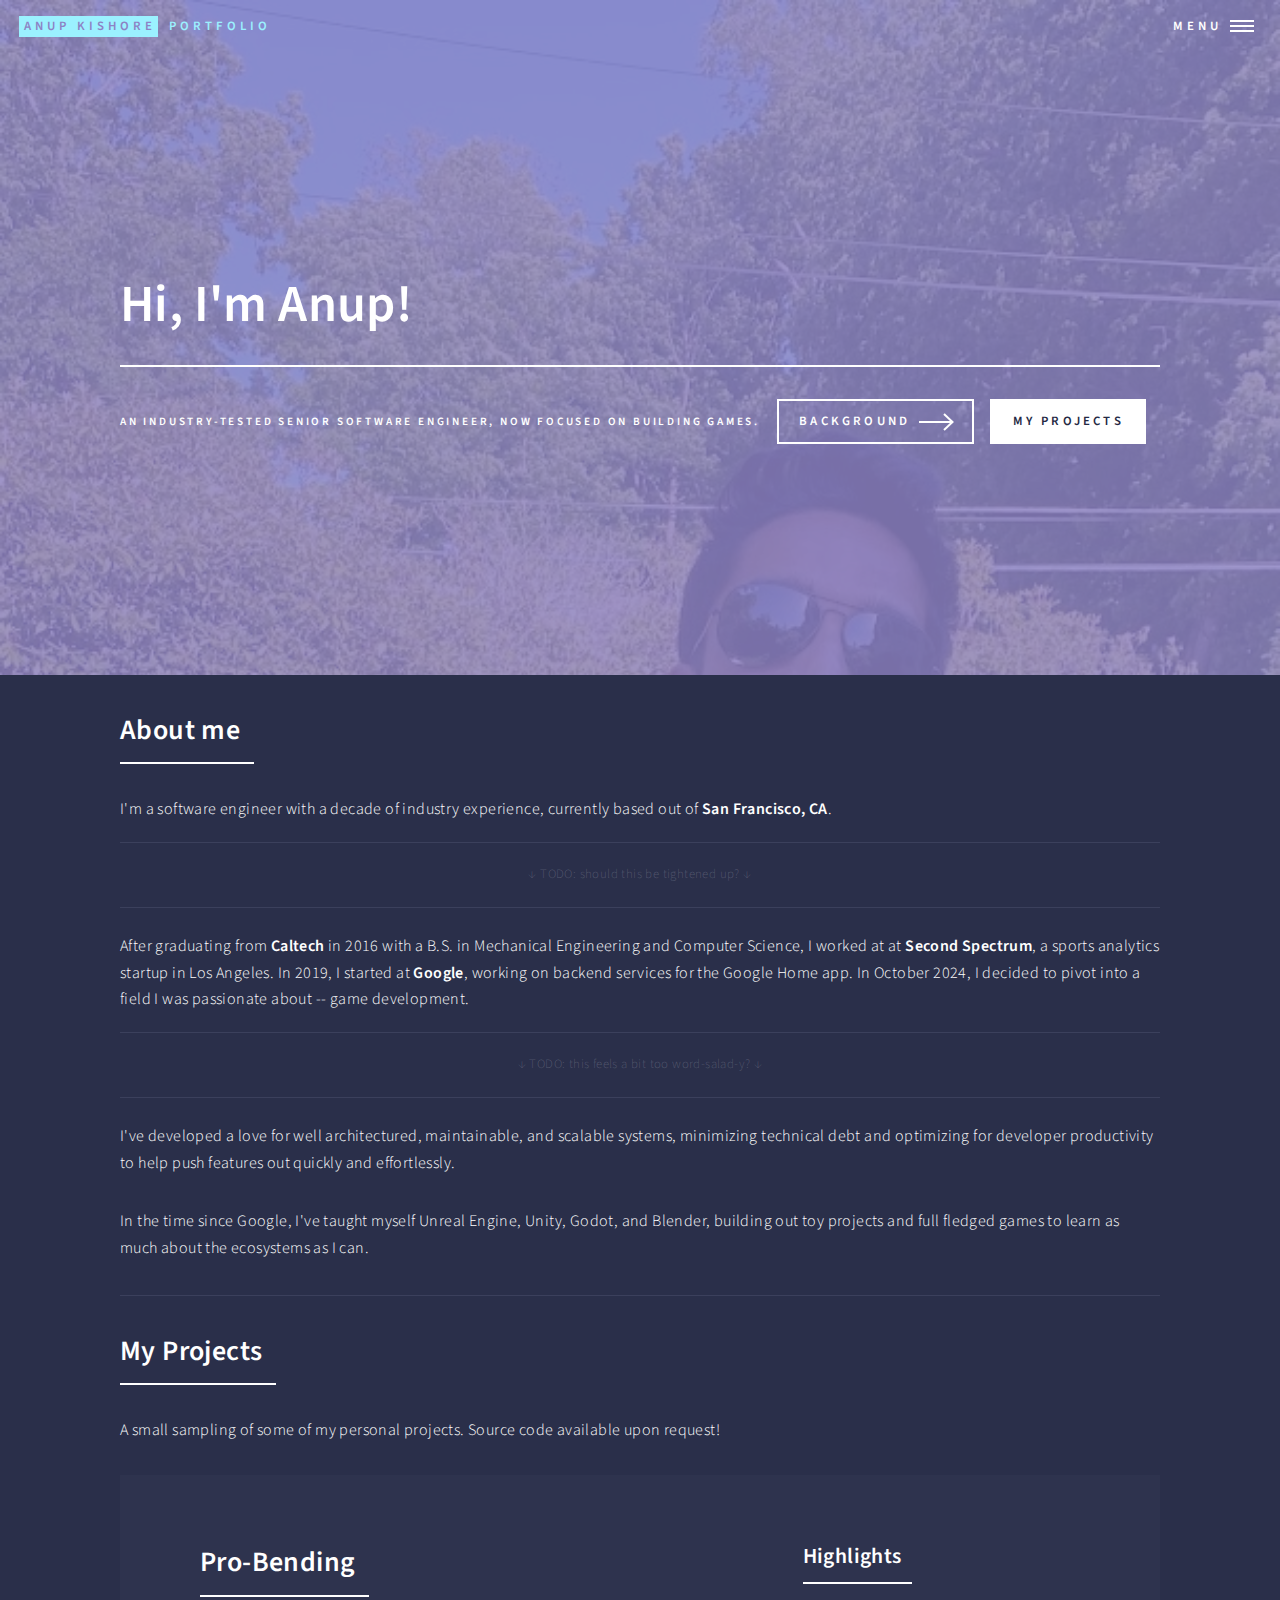
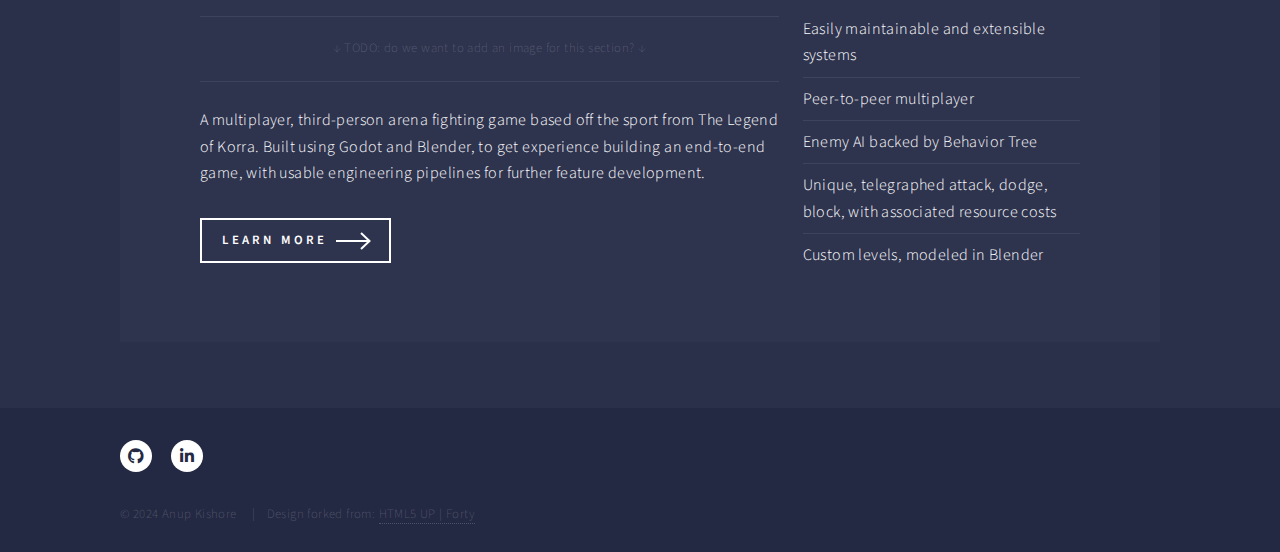
==== index.html @ abfef820 "Spellcheck" ====
<!DOCTYPE html>
<!--
	Story by HTML5 UP
	html5up.net | @ajlkn
	Free for personal and commercial use under the CCA 3.0 license (html5up.net/license)
-->

<html>
  <head>
    <title>Anup Kishore | Portfolio</title>
    <meta charset="utf-8" />
    <meta
      name="viewport"
      content="width=device-width, initial-scale=1, user-scalable=no"
    />
    <link rel="stylesheet" href="template/forty/assets/css/main.css" />
    <noscript
      ><link rel="stylesheet" href="template/forty/assets/css/noscript.css"
    /></noscript>
  </head>

  <body class="is-preload">
    <!-- Wrapper -->
    <div id="wrapper">
      <nav id="menu">
        <ul class="links">
          <li><a href="/">Home</a></li>
          <li>
            <a href="/projects/pro-bending.html" class="logo">
              <strong>Project</strong>
              <span>Pro-Bending</span>
            </a>
          </li>
        </ul>
      </nav>

      <!-- Header -->
      <header id="header" class="style2 alt">
        <a href="index.html" class="logo"
          ><strong>Anup Kishore</strong> <span>Portfolio</span></a
        >
        <nav>
          <a href="#menu">Menu</a>
        </nav>
      </header>

      <!-- Intro -->
      <section id="banner" class="major style2">
        <div class="inner">
          <header class="major">
            <h1>Hi, I'm Anup!</h1>
          </header>
          <div class="content">
            <p>
              An industry-tested senior software engineer, now focused on
              building games.
            </p>
            <ul class="actions">
              <li>
                <a href="#background" class="button scrolly next">Background</a>
              </li>
              <li>
                <a href="#projects" class="button primary">My Projects</a>
              </li>
            </ul>
          </div>
        </div>
        <div class="image"><img src="/images/anup.jpg" alt="" /></div>
      </section>

      <div id="main" class="split">
        <!-- About me -->
        <div class="inner">
          <div class="index align-left">
            <section id="background">
              <header class="major">
                <h2>About me</h2>
              </header>
              <div class="content">
                <p>
                  I'm a software engineer with a decade of industry experience,
                  currently based out of <b>San Francisco, CA</b>.

                  <div class="todo" >
                    &ShortDownArrow; TODO: should this be tightened up? &ShortDownArrow;
                  </div>
                  <!-- TODO: does the background need to be this much? -->
                  After graduating from <b>Caltech</b> in 2016 with a B.S. in
                  Mechanical Engineering and Computer Science, I worked at at
                  <b>Second Spectrum</b>, a sports analytics startup in Los
                  Angeles. In 2019, I started at <b>Google</b>, working on
                  backend services for the Google Home app. In October 2024, I
                  decided to pivot into a field I was passionate about -- game
                  development.
                </p>

                  <div class="todo" >
                    &ShortDownArrow; TODO: this feels a bit too word-salad-y? &ShortDownArrow;
                  </div>

                <p>
                  <!-- TODO, this is word fluff -->
                  I've developed a love for well architectured, maintainable,
                  and scalable systems, minimizing technical debt and optimizing
                  for developer productivity to help push features out quickly
                  and effortlessly.
                </p>

                <p>
                  In the time since Google, I've taught myself Unreal Engine,
                  Unity, Godot, and Blender, building out toy projects and full
                  fledged games to learn as much about the ecosystems as I can.
                </p>
              </div>
            </section>
          </div>
        </div>

        <!-- My Projects -->
        <div class="inner">
          <header class="major"><h2>My Projects</h2></header>
          <p>
            A small sampling of some of my personal projects. Source code
            available upon request!
          </p>

          <section id="projects" class="spotlights">
            <section class="spotlight">
              <div class="inner">
                <div class="row">
                  <div class="col-8">
                    <header class="major"><h2>Pro-Bending</h2></header>

                    <div class=todo> &ShortDownArrow; TODO: do we want to add an image for this section? &ShortDownArrow; </div>
                    <p>
                      A multiplayer, third-person arena fighting game based off
                      the sport from The Legend of Korra. Built using Godot and
                      Blender, to get experience building an end-to-end game,
                      with usable engineering pipelines for further feature
                      development.
                    </p>
                    <a href="projects/pro-bending.html" class="button next"
                      >Learn More</a
                    >
                  </div>
                  <div class="col-4">
                    <header class="major"><h3>Highlights</h3></header>
                    <ul class="alt">
                      <li>Easily maintainable and extensible systems</li>
                      <li>Peer-to-peer multiplayer</li>
                      <li>Enemy AI backed by Behavior Tree</li>
                      <li>
                        Unique, telegraphed attack, dodge, block, with
                        associated resource costs
                      </li>
                      <li>Custom levels, modeled in Blender</li>
                    </ul>
                  </div>
                </div>
              </div>
              <!-- TODO: do we want a image for this? -->
              <!-- <div class="image"> -->
              <!--   <img src="/template/forty/images/spotlight01.jpg" alt="" /> -->
              <!-- </div> -->
            </section>
          </section>
        </div>
      </div>

      <!-- Footer -->
      <footer id="footer">
        <div class="inner">
          <ul class="icons">
            <li>
              <a
                href="https://github.com/anup-the-magic"
                class="icon brands alt fa-github"
                ><span class="label">GitHub</span></a
              >
            </li>
            <li>
              <a
                href="https://www.linkedin.com/in/anup-kishore-76b84394/"
                class="icon brands alt fa-linkedin-in"
                ><span class="label">LinkedIn</span></a
              >
            </li>
          </ul>
          <ul class="copyright">
            <li>&copy; 2024 Anup Kishore</li>
            <li>
              Design forked from:
              <a href="https://html5up.net">HTML5 UP | Forty</a>
            </li>
          </ul>
        </div>
      </footer>
    </div>

    <!-- Scripts -->
    <script src="/template/forty/assets/js/jquery.min.js"></script>
    <script src="/template/forty/assets/js/jquery.scrollex.min.js"></script>
    <script src="/template/forty/assets/js/jquery.scrolly.min.js"></script>
    <script src="/template/forty/assets/js/browser.min.js"></script>
    <script src="/template/forty/assets/js/breakpoints.min.js"></script>
    <script src="/template/forty/assets/js/util.js"></script>
    <script src="/template/forty/assets/js/main.js"></script>

    <script type="type/javascript" src="https://livejs.com/live.js"></script>
  </body>
</html>
---- template/forty/assets/css/main.css ----
@import "fontawesome-all.min.css";
@import url("https://fonts.googleapis.com/css?family=Source+Sans+Pro:300,300italic,600,600italic");
/*
	Forty by HTML5 UP
	html5up.net | @ajlkn
	Free for personal and commercial use under the CCA 3.0 license (html5up.net/license)
*/
html,
body,
div,
span,
applet,
object,
iframe,
h1,
h2,
h3,
h4,
h5,
h6,
p,
blockquote,
pre,
a,
abbr,
acronym,
address,
big,
cite,
code,
del,
dfn,
em,
img,
ins,
kbd,
q,
s,
samp,
small,
strike,
strong,
sub,
sup,
tt,
var,
b,
u,
i,
center,
dl,
dt,
dd,
ol,
ul,
li,
fieldset,
form,
label,
legend,
table,
caption,
tbody,
tfoot,
thead,
tr,
th,
td,
article,
aside,
canvas,
details,
embed,
figure,
figcaption,
footer,
header,
hgroup,
menu,
nav,
output,
ruby,
section,
summary,
time,
mark,
audio,
video {
  margin: 0;
  padding: 0;
  border: 0;
  font-size: 100%;
  font: inherit;
  vertical-align: baseline;
}

article,
aside,
details,
figcaption,
figure,
footer,
header,
hgroup,
menu,
nav,
section {
  display: block;
}

body {
  line-height: 1;
}

ol,
ul {
  list-style: none;
}

blockquote,
q {
  quotes: none;
}
blockquote:before, blockquote:after,
q:before,
q:after {
  content: "";
  content: none;
}

table {
  border-collapse: collapse;
  border-spacing: 0;
}

body {
  -webkit-text-size-adjust: none;
}

mark {
  background-color: transparent;
  color: inherit;
}

input::-moz-focus-inner {
  border: 0;
  padding: 0;
}

input,
select,
textarea {
  -moz-appearance: none;
  -webkit-appearance: none;
  -ms-appearance: none;
  appearance: none;
}

/* Basic */
@-ms-viewport {
  width: device-width;
}
body {
  -ms-overflow-style: scrollbar;
}

@media screen and (max-width: 480px) {
  html,
  body {
    min-width: 320px;
  }
}
html {
  box-sizing: border-box;
}

*,
*:before,
*:after {
  box-sizing: inherit;
}

body {
  background: #242943;
}
body.is-preload *,
body.is-preload *:before,
body.is-preload *:after {
  -moz-animation: none !important;
  -webkit-animation: none !important;
  -ms-animation: none !important;
  animation: none !important;
  -moz-transition: none !important;
  -webkit-transition: none !important;
  -ms-transition: none !important;
  transition: none !important;
}

/* Type */
body,
input,
select,
textarea {
  color: #ffffff;
  font-family: "Source Sans Pro", Helvetica, sans-serif;
  font-size: 17pt;
  font-weight: 300;
  letter-spacing: 0.025em;
  line-height: 1.65;
}
@media screen and (max-width: 1680px) {
  body,
  input,
  select,
  textarea {
    font-size: 14pt;
  }
}
@media screen and (max-width: 1280px) {
  body,
  input,
  select,
  textarea {
    font-size: 12pt;
  }
}
@media screen and (max-width: 360px) {
  body,
  input,
  select,
  textarea {
    font-size: 11pt;
  }
}

a {
  -moz-transition: color 0.2s ease-in-out, border-bottom-color 0.2s ease-in-out;
  -webkit-transition: color 0.2s ease-in-out, border-bottom-color 0.2s ease-in-out;
  -ms-transition: color 0.2s ease-in-out, border-bottom-color 0.2s ease-in-out;
  transition: color 0.2s ease-in-out, border-bottom-color 0.2s ease-in-out;
  border-bottom: dotted 1px;
  color: inherit;
  text-decoration: none;
}
a:hover {
  border-bottom-color: transparent;
  color: #9bf1ff !important;
}
a:active {
  color: rgb(82.9125, 227.113, 250.5875) !important;
}

strong,
b {
  color: #ffffff;
  font-weight: 600;
}

em,
i {
  font-style: italic;
}

p {
  margin: 0 0 2em 0;
}

h1,
h2,
h3,
h4,
h5,
h6 {
  color: #ffffff;
  font-weight: 600;
  line-height: 1.65;
  margin: 0 0 1em 0;
}
h1 a,
h2 a,
h3 a,
h4 a,
h5 a,
h6 a {
  color: inherit;
  border-bottom: 0;
}

h1 {
  font-size: 2.5em;
}

h2 {
  font-size: 1.75em;
}

h3 {
  font-size: 1.35em;
}

h4 {
  font-size: 1.1em;
}

h5 {
  font-size: 0.9em;
}

h6 {
  font-size: 0.7em;
}

@media screen and (max-width: 736px) {
  h1 {
    font-size: 2em;
  }
  h2 {
    font-size: 1.5em;
  }
  h3 {
    font-size: 1.25em;
  }
}
sub {
  font-size: 0.8em;
  position: relative;
  top: 0.5em;
}

sup {
  font-size: 0.8em;
  position: relative;
  top: -0.5em;
}

blockquote {
  border-left: solid 4px rgba(212, 212, 255, 0.1);
  font-style: italic;
  margin: 0 0 2em 0;
  padding: 0.5em 0 0.5em 2em;
}

code {
  background: rgba(212, 212, 255, 0.035);
  font-family: "Courier New", monospace;
  font-size: 0.9em;
  margin: 0 0.25em;
  padding: 0.25em 0.65em;
}

pre {
  -webkit-overflow-scrolling: touch;
  font-family: "Courier New", monospace;
  font-size: 0.9em;
  margin: 0 0 2em 0;
}
pre code {
  display: block;
  line-height: 1.75;
  padding: 1em 1.5em;
  overflow-x: auto;
}

hr {
  border: 0;
  border-bottom: solid 1px rgba(212, 212, 255, 0.1);
  margin: 2em 0;
}
hr.major {
  margin: 3em 0;
}

.align-left {
  text-align: left;
}

.align-center {
  text-align: center;
}

.align-right {
  text-align: right;
}

/* Actions */
ul.actions {
  display: -moz-flex;
  display: -webkit-flex;
  display: -ms-flex;
  display: flex;
  cursor: default;
  list-style: none;
  margin-left: -1em;
  padding-left: 0;
}
ul.actions li {
  padding: 0 0 0 1em;
  vertical-align: middle;
}
ul.actions.special {
  -moz-justify-content: center;
  -webkit-justify-content: center;
  -ms-justify-content: center;
  justify-content: center;
  width: 100%;
  margin-left: 0;
}
ul.actions.special li:first-child {
  padding-left: 0;
}
ul.actions.stacked {
  -moz-flex-direction: column;
  -webkit-flex-direction: column;
  -ms-flex-direction: column;
  flex-direction: column;
  margin-left: 0;
}
ul.actions.stacked li {
  padding: 1.3em 0 0 0;
}
ul.actions.stacked li:first-child {
  padding-top: 0;
}
ul.actions.fit {
  width: calc(100% + 1em);
}
ul.actions.fit li {
  -moz-flex-grow: 1;
  -webkit-flex-grow: 1;
  -ms-flex-grow: 1;
  flex-grow: 1;
  -moz-flex-shrink: 1;
  -webkit-flex-shrink: 1;
  -ms-flex-shrink: 1;
  flex-shrink: 1;
  width: 100%;
}
ul.actions.fit li > * {
  width: 100%;
}
ul.actions.fit.stacked {
  width: 100%;
}

.annotation, .todo {
  font-size: 0.8em;
  color: rgba(244, 244, 255, 0.2);
  line-height: 1;
}
@media screen and (max-width: 480px) {
  .annotation .annotation, .todo .annotation, .annotation .todo, .todo .todo {
    line-height: inherit;
  }
}

/* Box */
.flex, .box .content, .grid > * .content, .grid-flex > * .content, .box .header, .grid > * .header, .grid-flex > * .header,
.box header,
.grid > * header,
.grid-flex > * header, .box, .grid > *, .grid-flex > * {
  display: flex;
}
.flex.spread, .box .spread.content, .grid > * .spread.content, .grid-flex > * .spread.content, .box .spread.header, .grid > * .spread.header, .grid-flex > * .spread.header,
.box header.spread,
.grid > * header.spread,
.grid-flex > * header.spread, .spread.box, .grid > .spread, .grid-flex > .spread {
  align-items: space-around;
  justify-content: space-around;
}
.flex.spread-far, .box .spread-far.content, .grid > * .spread-far.content, .grid-flex > * .spread-far.content, .box .spread-far.header, .grid > * .spread-far.header, .grid-flex > * .spread-far.header,
.box header.spread-far,
.grid > * header.spread-far,
.grid-flex > * header.spread-far, .box, .grid > *, .grid-flex > * {
  align-items: space-between;
  justify-content: space-between;
}
.flex.center, .box .content, .grid > * .content, .grid-flex > * .content, .box .header, .grid > * .header, .grid-flex > * .header,
.box header,
.grid > * header,
.grid-flex > * header, .center.box, .grid > .center, .grid-flex > .center {
  align-items: center;
  justify-content: center;
}
.flex.col, .box .col.content, .grid > * .col.content, .grid-flex > * .col.content, .box .header, .grid > * .header, .grid-flex > * .header,
.box header,
.grid > * header,
.grid-flex > * header, .box, .grid > *, .grid-flex > * {
  flex-direction: column;
}
.flex > .fill, .box .content > .fill, .grid > * .content > .fill, .grid-flex > * .content > .fill, .box .header > .fill, .grid > * .header > .fill, .grid-flex > * .header > .fill,
.box header > .fill,
.grid > * header > .fill,
.grid-flex > * header > .fill, .box > .fill, .grid > * > .fill, .grid-flex > * > .fill {
  flex-grow: 1;
}

.box, .grid > *, .grid-flex > * {
  border: solid 1px rgba(212, 212, 255, 0.1);
  padding: 1.5em;
}
.box > :last-child, .grid > * > :last-child, .grid-flex > * > :last-child,
.box > :last-child > :last-child,
.grid > * > :last-child > :last-child,
.grid-flex > * > :last-child > :last-child,
.box > :last-child > :last-child > :last-child,
.grid > * > :last-child > :last-child > :last-child,
.grid-flex > * > :last-child > :last-child > :last-child {
  margin-bottom: 0;
}
.box.alt, .grid > .alt, .grid-flex > .alt {
  border: 0;
  border-radius: 0;
  padding: 0;
}
.box.square, .grid > .square, .grid-flex > .square {
  aspect-ratio: 1/1;
}
.box .header, .grid > * .header, .grid-flex > * .header,
.box header,
.grid > * header,
.grid-flex > * header {
  width: 100%;
  text-align: center;
  background-color: rgb(39.5136, 44.9281, 74.1664);
}
.box .header > *, .grid > * .header > *, .grid-flex > * .header > *,
.box header > *,
.grid > * header > *,
.grid-flex > * header > * {
  margin: 1em 0;
}
.box .header.alt, .grid > * .header.alt, .grid-flex > * .header.alt,
.box header.alt,
.grid > * header.alt,
.grid-flex > * header.alt {
  background-color: #242943;
}
.box .header.alt:after, .grid > * .header.alt:after, .grid-flex > * .header.alt:after,
.box header.alt:after,
.grid > * header.alt:after,
.grid-flex > * header.alt:after {
  content: "";
  background-color: #ffffff;
  display: block;
  height: 2px;
  margin-bottom: 2em;
  width: 100%;
}
.box .content, .grid > * .content, .grid-flex > * .content {
  flex-grow: 1;
}

/* Button */
input[type=submit],
input[type=reset],
input[type=button],
button,
.button {
  -moz-appearance: none;
  -webkit-appearance: none;
  -ms-appearance: none;
  appearance: none;
  -moz-transition: background-color 0.2s ease-in-out, box-shadow 0.2s ease-in-out, color 0.2s ease-in-out;
  -webkit-transition: background-color 0.2s ease-in-out, box-shadow 0.2s ease-in-out, color 0.2s ease-in-out;
  -ms-transition: background-color 0.2s ease-in-out, box-shadow 0.2s ease-in-out, color 0.2s ease-in-out;
  transition: background-color 0.2s ease-in-out, box-shadow 0.2s ease-in-out, color 0.2s ease-in-out;
  background-color: transparent;
  border: 0;
  border-radius: 0;
  box-shadow: inset 0 0 0 2px #ffffff;
  color: #ffffff;
  cursor: pointer;
  display: inline-block;
  font-size: 0.8em;
  font-weight: 600;
  height: 3.5em;
  letter-spacing: 0.25em;
  line-height: 3.5em;
  padding: 0 1.75em;
  text-align: center;
  text-decoration: none;
  text-transform: uppercase;
  white-space: nowrap;
}
input[type=submit]:hover, input[type=submit]:active,
input[type=reset]:hover,
input[type=reset]:active,
input[type=button]:hover,
input[type=button]:active,
button:hover,
button:active,
.button:hover,
.button:active {
  box-shadow: inset 0 0 0 2px #9bf1ff;
  color: #9bf1ff;
}
input[type=submit]:active,
input[type=reset]:active,
input[type=button]:active,
button:active,
.button:active {
  background-color: rgba(155, 241, 255, 0.1);
  box-shadow: inset 0 0 0 2px rgb(82.9125, 227.113, 250.5875);
  color: rgb(82.9125, 227.113, 250.5875);
}
input[type=submit].icon:before,
input[type=reset].icon:before,
input[type=button].icon:before,
button.icon:before,
.button.icon:before {
  margin-right: 0.5em;
}
input[type=submit].fit,
input[type=reset].fit,
input[type=button].fit,
button.fit,
.button.fit {
  width: 100%;
}
input[type=submit].small,
input[type=reset].small,
input[type=button].small,
button.small,
.button.small {
  font-size: 0.6em;
}
input[type=submit].large,
input[type=reset].large,
input[type=button].large,
button.large,
.button.large {
  font-size: 1.25em;
  height: 3em;
  line-height: 3em;
}
input[type=submit].next,
input[type=reset].next,
input[type=button].next,
button.next,
.button.next {
  padding-right: 4.5em;
  position: relative;
}
input[type=submit].next:before, input[type=submit].next:after,
input[type=reset].next:before,
input[type=reset].next:after,
input[type=button].next:before,
input[type=button].next:after,
button.next:before,
button.next:after,
.button.next:before,
.button.next:after {
  -moz-transition: opacity 0.2s ease-in-out;
  -webkit-transition: opacity 0.2s ease-in-out;
  -ms-transition: opacity 0.2s ease-in-out;
  transition: opacity 0.2s ease-in-out;
  background-position: center right;
  background-repeat: no-repeat;
  background-size: 36px 24px;
  content: "";
  display: block;
  height: 100%;
  position: absolute;
  right: 1.5em;
  top: 0;
  vertical-align: middle;
  width: 36px;
}
input[type=submit].next:before,
input[type=reset].next:before,
input[type=button].next:before,
button.next:before,
.button.next:before {
  background-image: url("data:image/svg+xml;charset=utf8,%3Csvg xmlns='http://www.w3.org/2000/svg' xmlns:xlink='http://www.w3.org/1999/xlink' width='36px' height='24px' viewBox='0 0 36 24' zoomAndPan='disable'%3E%3Cstyle%3Eline %7B stroke: %23ffffff%3B stroke-width: 2px%3B %7D%3C/style%3E%3Cline x1='0' y1='12' x2='34' y2='12' /%3E%3Cline x1='25' y1='4' x2='34' y2='12.5' /%3E%3Cline x1='25' y1='20' x2='34' y2='11.5' /%3E%3C/svg%3E");
}
input[type=submit].next:after,
input[type=reset].next:after,
input[type=button].next:after,
button.next:after,
.button.next:after {
  background-image: url("data:image/svg+xml;charset=utf8,%3Csvg xmlns='http://www.w3.org/2000/svg' xmlns:xlink='http://www.w3.org/1999/xlink' width='36px' height='24px' viewBox='0 0 36 24' zoomAndPan='disable'%3E%3Cstyle%3Eline %7B stroke: %239bf1ff%3B stroke-width: 2px%3B %7D%3C/style%3E%3Cline x1='0' y1='12' x2='34' y2='12' /%3E%3Cline x1='25' y1='4' x2='34' y2='12.5' /%3E%3Cline x1='25' y1='20' x2='34' y2='11.5' /%3E%3C/svg%3E");
  opacity: 0;
  z-index: 1;
}
input[type=submit].next:hover:after, input[type=submit].next:active:after,
input[type=reset].next:hover:after,
input[type=reset].next:active:after,
input[type=button].next:hover:after,
input[type=button].next:active:after,
button.next:hover:after,
button.next:active:after,
.button.next:hover:after,
.button.next:active:after {
  opacity: 1;
}
@media screen and (max-width: 1280px) {
  input[type=submit].next,
  input[type=reset].next,
  input[type=button].next,
  button.next,
  .button.next {
    padding-right: 5em;
  }
}
input[type=submit].primary,
input[type=reset].primary,
input[type=button].primary,
button.primary,
.button.primary {
  background-color: #ffffff;
  box-shadow: none;
  color: #242943;
}
input[type=submit].primary:hover, input[type=submit].primary:active,
input[type=reset].primary:hover,
input[type=reset].primary:active,
input[type=button].primary:hover,
input[type=button].primary:active,
button.primary:hover,
button.primary:active,
.button.primary:hover,
.button.primary:active {
  background-color: #9bf1ff;
  color: #242943 !important;
}
input[type=submit].primary:active,
input[type=reset].primary:active,
input[type=button].primary:active,
button.primary:active,
.button.primary:active {
  background-color: rgb(82.9125, 227.113, 250.5875);
}
input[type=submit].disabled, input[type=submit]:disabled,
input[type=reset].disabled,
input[type=reset]:disabled,
input[type=button].disabled,
input[type=button]:disabled,
button.disabled,
button:disabled,
.button.disabled,
.button:disabled {
  pointer-events: none;
  cursor: default;
  opacity: 0.25;
}

/* Contact Method */
.contact-method {
  margin: 0 0 2em 0;
  padding-left: 3.25em;
  position: relative;
}
.contact-method .icon {
  left: 0;
  position: absolute;
  top: 0;
}
.contact-method h3 {
  margin: 0 0 0.5em 0;
}

/* Form */
form {
  margin: 0 0 2em 0;
}
form > :last-child {
  margin-bottom: 0;
}
form > .fields {
  display: -moz-flex;
  display: -webkit-flex;
  display: -ms-flex;
  display: flex;
  -moz-flex-wrap: wrap;
  -webkit-flex-wrap: wrap;
  -ms-flex-wrap: wrap;
  flex-wrap: wrap;
  width: calc(100% + 3em);
  margin: -1.5em 0 2em -1.5em;
}
form > .fields > .field {
  -moz-flex-grow: 0;
  -webkit-flex-grow: 0;
  -ms-flex-grow: 0;
  flex-grow: 0;
  -moz-flex-shrink: 0;
  -webkit-flex-shrink: 0;
  -ms-flex-shrink: 0;
  flex-shrink: 0;
  padding: 1.5em 0 0 1.5em;
  width: calc(100% - 1.5em);
}
form > .fields > .field.half {
  width: calc(50% - 0.75em);
}
form > .fields > .field.third {
  width: calc(100%/3 - 0.5em);
}
form > .fields > .field.quarter {
  width: calc(25% - 0.375em);
}
@media screen and (max-width: 480px) {
  form > .fields {
    width: calc(100% + 3em);
    margin: -1.5em 0 2em -1.5em;
  }
  form > .fields > .field {
    padding: 1.5em 0 0 1.5em;
    width: calc(100% - 1.5em);
  }
  form > .fields > .field.half {
    width: calc(100% - 1.5em);
  }
  form > .fields > .field.third {
    width: calc(100% - 1.5em);
  }
  form > .fields > .field.quarter {
    width: calc(100% - 1.5em);
  }
}

label {
  color: #ffffff;
  display: block;
  font-size: 0.8em;
  font-weight: 600;
  letter-spacing: 0.25em;
  margin: 0 0 1em 0;
  text-transform: uppercase;
}

input[type=text],
input[type=password],
input[type=email],
input[type=tel],
input[type=search],
input[type=url],
select,
textarea {
  -moz-appearance: none;
  -webkit-appearance: none;
  -ms-appearance: none;
  appearance: none;
  background: rgba(212, 212, 255, 0.035);
  border: none;
  border-radius: 0;
  color: inherit;
  display: block;
  outline: 0;
  padding: 0 1em;
  text-decoration: none;
  width: 100%;
}
input[type=text]:invalid,
input[type=password]:invalid,
input[type=email]:invalid,
input[type=tel]:invalid,
input[type=search]:invalid,
input[type=url]:invalid,
select:invalid,
textarea:invalid {
  box-shadow: none;
}
input[type=text]:focus,
input[type=password]:focus,
input[type=email]:focus,
input[type=tel]:focus,
input[type=search]:focus,
input[type=url]:focus,
select:focus,
textarea:focus {
  border-color: #9bf1ff;
  box-shadow: 0 0 0 2px #9bf1ff;
}

select {
  background-image: url("data:image/svg+xml;charset=utf8,%3Csvg xmlns='http://www.w3.org/2000/svg' width='40' height='40' preserveAspectRatio='none' viewBox='0 0 40 40'%3E%3Cpath d='M9.4,12.3l10.4,10.4l10.4-10.4c0.2-0.2,0.5-0.4,0.9-0.4c0.3,0,0.6,0.1,0.9,0.4l3.3,3.3c0.2,0.2,0.4,0.5,0.4,0.9 c0,0.4-0.1,0.6-0.4,0.9L20.7,31.9c-0.2,0.2-0.5,0.4-0.9,0.4c-0.3,0-0.6-0.1-0.9-0.4L4.3,17.3c-0.2-0.2-0.4-0.5-0.4-0.9 c0-0.4,0.1-0.6,0.4-0.9l3.3-3.3c0.2-0.2,0.5-0.4,0.9-0.4S9.1,12.1,9.4,12.3z' fill='rgba(212, 212, 255, 0.1)' /%3E%3C/svg%3E");
  background-size: 1.25rem;
  background-repeat: no-repeat;
  background-position: calc(100% - 1rem) center;
  height: 2.75em;
  padding-right: 2.75em;
  text-overflow: ellipsis;
}
select option {
  color: #ffffff;
  background: #242943;
}
select:focus::-ms-value {
  background-color: transparent;
}
select::-ms-expand {
  display: none;
}

input[type=text],
input[type=password],
input[type=email],
input[type=tel],
input[type=search],
input[type=url],
select {
  height: 2.75em;
}

textarea {
  padding: 0.75em 1em;
}

input[type=checkbox],
input[type=radio] {
  -moz-appearance: none;
  -webkit-appearance: none;
  -ms-appearance: none;
  appearance: none;
  display: block;
  float: left;
  margin-right: -2em;
  opacity: 0;
  width: 1em;
  z-index: -1;
}
input[type=checkbox] + label,
input[type=radio] + label {
  text-decoration: none;
  color: #ffffff;
  cursor: pointer;
  display: inline-block;
  font-weight: 300;
  padding-left: 2.65em;
  padding-right: 0.75em;
  position: relative;
}
input[type=checkbox] + label:before,
input[type=radio] + label:before {
  -moz-osx-font-smoothing: grayscale;
  -webkit-font-smoothing: antialiased;
  display: inline-block;
  font-style: normal;
  font-variant: normal;
  text-rendering: auto;
  line-height: 1;
  text-transform: none !important;
  font-family: "Font Awesome 5 Free";
  font-weight: 900;
}
input[type=checkbox] + label:before,
input[type=radio] + label:before {
  background: rgba(212, 212, 255, 0.035);
  content: "";
  display: inline-block;
  font-size: 0.8em;
  height: 2.0625em;
  left: 0;
  letter-spacing: 0;
  line-height: 2.0625em;
  position: absolute;
  text-align: center;
  top: 0;
  width: 2.0625em;
}
input[type=checkbox]:checked + label:before,
input[type=radio]:checked + label:before {
  background: #ffffff;
  border-color: #9bf1ff;
  content: "\f00c";
  color: #242943;
}
input[type=checkbox]:focus + label:before,
input[type=radio]:focus + label:before {
  box-shadow: 0 0 0 2px #9bf1ff;
}

input[type=radio] + label:before {
  border-radius: 100%;
}

::-webkit-input-placeholder {
  color: rgba(244, 244, 255, 0.2) !important;
  opacity: 1;
}

:-moz-placeholder {
  color: rgba(244, 244, 255, 0.2) !important;
  opacity: 1;
}

::-moz-placeholder {
  color: rgba(244, 244, 255, 0.2) !important;
  opacity: 1;
}

:-ms-input-placeholder {
  color: rgba(244, 244, 255, 0.2) !important;
  opacity: 1;
}

/* Box */
.flex, .box, .grid > *, .grid-flex > *, .box .header, .grid > * .header, .grid-flex > * .header,
.box header,
.grid > * header,
.grid-flex > * header, .box .content, .grid > * .content, .grid-flex > * .content {
  display: flex;
}
.flex.spread, .spread.box, .grid > .spread, .grid-flex > .spread, .box .spread.header, .grid > * .spread.header, .grid-flex > * .spread.header,
.box header.spread,
.grid > * header.spread,
.grid-flex > * header.spread, .box .spread.content, .grid > * .spread.content, .grid-flex > * .spread.content {
  align-items: space-around;
  justify-content: space-around;
}
.flex.spread-far, .box .spread-far.header, .grid > * .spread-far.header, .grid-flex > * .spread-far.header,
.box header.spread-far,
.grid > * header.spread-far,
.grid-flex > * header.spread-far, .box .spread-far.content, .grid > * .spread-far.content, .grid-flex > * .spread-far.content, .box, .grid > *, .grid-flex > *, .box .header.box, .grid > * .header.box, .box .grid > .header, .grid > .grid > .header, .grid-flex > * .header.box, .grid-flex > .grid > .header, .box .grid-flex > .header, .grid > * .grid-flex > .header, .grid-flex > .grid-flex > .header,
.box header.box,
.grid > * header.box,
.grid > .grid > header,
.grid-flex > * header.box,
.grid-flex > .grid-flex > header, .box .content.box, .grid > * .content.box, .box .grid > .content, .grid > .grid > .content, .grid-flex > * .content.box, .grid-flex > .grid > .content, .box .grid-flex > .content, .grid > * .grid-flex > .content, .grid-flex > .grid-flex > .content {
  align-items: space-between;
  justify-content: space-between;
}
.flex.center, .center.box, .grid > .center, .grid-flex > .center, .box .header, .grid > * .header, .grid-flex > * .header,
.box header,
.grid > * header,
.grid-flex > * header, .box .content, .grid > * .content, .grid-flex > * .content {
  align-items: center;
  justify-content: center;
}
.flex.col, .box .col.content, .grid > * .col.content, .grid-flex > * .col.content, .box, .grid > *, .grid-flex > *, .box .content.box, .grid > * .content.box, .box .grid > .content, .grid > .grid > .content, .grid-flex > * .content.box, .grid-flex > .grid > .content, .box .grid-flex > .content, .grid > * .grid-flex > .content, .grid-flex > .grid-flex > .content, .box .header, .grid > * .header, .grid-flex > * .header,
.box header,
.grid > * header,
.grid-flex > * header,
.box header.content,
.grid > * header.content,
.grid-flex > * header.content {
  flex-direction: column;
}
.flex > .fill, .box > .fill, .grid > * > .fill, .grid-flex > * > .fill, .box .header > .fill, .grid > * .header > .fill, .grid-flex > * .header > .fill,
.box header > .fill,
.grid > * header > .fill,
.grid-flex > * header > .fill, .box .content > .fill, .grid > * .content > .fill, .grid-flex > * .content > .fill {
  flex-grow: 1;
}

.box, .grid > *, .grid-flex > * {
  border: solid 1px rgba(212, 212, 255, 0.1);
  padding: 1.5em;
}
.box > :last-child, .grid > * > :last-child, .grid-flex > * > :last-child,
.box > :last-child > :last-child,
.grid > * > :last-child > :last-child,
.grid-flex > * > :last-child > :last-child,
.box > :last-child > :last-child > :last-child,
.grid > * > :last-child > :last-child > :last-child,
.grid-flex > * > :last-child > :last-child > :last-child {
  margin-bottom: 0;
}
.box.alt, .grid > .alt, .grid-flex > .alt {
  border: 0;
  border-radius: 0;
  padding: 0;
}
.box.square, .grid > .square, .grid-flex > .square {
  aspect-ratio: 1/1;
}
.box .header, .grid > * .header, .grid-flex > * .header,
.box header,
.grid > * header,
.grid-flex > * header {
  width: 100%;
  text-align: center;
  background-color: rgb(39.5136, 44.9281, 74.1664);
}
.box .header > *, .grid > * .header > *, .grid-flex > * .header > *,
.box header > *,
.grid > * header > *,
.grid-flex > * header > * {
  margin: 1em 0;
}
.box .header.alt, .grid > * .header.alt, .grid-flex > * .header.alt,
.box header.alt,
.grid > * header.alt,
.grid-flex > * header.alt {
  background-color: #242943;
}
.box .header.alt:after, .grid > * .header.alt:after, .grid-flex > * .header.alt:after,
.box header.alt:after,
.grid > * header.alt:after,
.grid-flex > * header.alt:after {
  content: "";
  background-color: #ffffff;
  display: block;
  height: 2px;
  margin-bottom: 2em;
  width: 100%;
}
.box .content, .grid > * .content, .grid-flex > * .content {
  flex-grow: 1;
}

.grid-flex {
  display: flex;
  flex-wrap: row;
}
.grid-flex > * {
  margin: auto 1em;
}
.grid-flex-2-col {
  width: 50%;
}
.grid-flex-3-col {
  width: 33%;
}

.grid {
  margin: 0 auto;
  width: 100%;
  display: grid;
  gap: 1em;
}
/* Icon */
.icon {
  text-decoration: none;
  border-bottom: none;
  position: relative;
}
.icon:before {
  -moz-osx-font-smoothing: grayscale;
  -webkit-font-smoothing: antialiased;
  display: inline-block;
  font-style: normal;
  font-variant: normal;
  text-rendering: auto;
  line-height: 1;
  text-transform: none !important;
  font-family: "Font Awesome 5 Free";
  font-weight: 400;
}
.icon > .label {
  display: none;
}
.icon:before {
  line-height: inherit;
}
.icon.solid:before {
  font-weight: 900;
}
.icon.brands:before {
  font-family: "Font Awesome 5 Brands";
}
.icon.alt:before {
  background-color: #ffffff;
  border-radius: 100%;
  color: #242943;
  display: inline-block;
  height: 2em;
  line-height: 2em;
  text-align: center;
  width: 2em;
}

a.icon.alt:before {
  -moz-transition: background-color 0.2s ease-in-out;
  -webkit-transition: background-color 0.2s ease-in-out;
  -ms-transition: background-color 0.2s ease-in-out;
  transition: background-color 0.2s ease-in-out;
}
a.icon.alt:hover:before {
  background-color: #6fc3df;
}
a.icon.alt:active:before {
  background-color: rgb(54.7215909091, 165.7642045455, 202.7784090909);
}

/* Icons */
ul.icons {
  cursor: default;
  list-style: none;
  padding-left: 0;
}
ul.icons li {
  display: inline-block;
  padding: 0 1em 0 0;
}
ul.icons li:last-child {
  padding-right: 0;
}
@media screen and (max-width: 736px) {
  ul.icons li {
    padding: 0 0.75em 0 0;
  }
}

/* Image */
.image {
  border: 0;
  display: inline-block;
  position: relative;
}
.image img {
  display: block;
}
.image.left, .image.right {
  max-width: 30%;
}
.image.left img, .image.right img {
  width: 100%;
}
.image.left {
  float: left;
  margin: 0 1.5em 1.25em 0;
  top: 0.25em;
}
.image.right {
  float: right;
  margin: 0 0 1.25em 1.5em;
  top: 0.25em;
}
.image.fit {
  display: block;
  margin: 0 0 2em 0;
  width: 100%;
}
.image.fit img {
  width: 100%;
}
.image.main {
  display: block;
  margin: 2.5em 0;
  width: 100%;
}
.image.main img {
  width: 100%;
}
@media screen and (max-width: 736px) {
  .image.main {
    margin: 1.5em 0;
  }
}

.inner {
  padding: 2em 0 0.1em 0;
  margin: 0 auto;
  max-width: 65em;
  width: calc(100% - 6em);
}
@media screen and (max-width: 736px) {
  .inner {
    width: calc(100% - 3em);
  }
}

.inner-kids > * {
  padding: 2em 0 0.1em 0;
}

.inset {
  margin: 0 auto;
  max-width: 65em;
  width: calc(100% - 6em);
}
@media screen and (max-width: 736px) {
  .inset {
    width: calc(100% - 3em);
  }
}

.inset-kids > * {
  margin: 0 auto;
  max-width: 65em;
  width: calc(100% - 6em);
}
@media screen and (max-width: 736px) {
  .inset-kids > * {
    width: calc(100% - 3em);
  }
}

/* List */
ol {
  list-style: decimal;
  margin: 0 0 2em 0;
  padding-left: 1.25em;
}
ol li {
  padding-left: 0.25em;
}

ul {
  list-style: disc;
  margin: 0 0 2em 0;
  padding-left: 1em;
}
ul li {
  padding-left: 0.5em;
}
ul.alt {
  list-style: none;
  padding-left: 0;
}
ul.alt li {
  border-top: solid 1px rgba(212, 212, 255, 0.1);
  padding: 0.5em 0;
}
ul.alt li:first-child {
  border-top: 0;
  padding-top: 0;
}

dl {
  margin: 0 0 2em 0;
}
dl dt {
  display: block;
  font-weight: 600;
  margin: 0 0 1em 0;
}
dl dd {
  margin-left: 2em;
}

.logo {
  border: 0;
  display: inline-block;
  font-size: 0.8em;
  height: inherit;
  line-height: inherit;
  padding: 0 1.5em;
}
.logo strong {
  -moz-transition: background-color 0.2s ease-in-out, color 0.2s ease-in-out;
  -webkit-transition: background-color 0.2s ease-in-out, color 0.2s ease-in-out;
  -ms-transition: background-color 0.2s ease-in-out, color 0.2s ease-in-out;
  transition: background-color 0.2s ease-in-out, color 0.2s ease-in-out;
  background-color: #ffffff;
  color: #242943;
  display: inline-block;
  line-height: 1.65em;
  margin-right: 0.325em;
  padding: 0 0.125em 0 0.375em;
}
.logo:hover strong {
  background-color: #9bf1ff;
}
.logo:active strong {
  background-color: rgb(82.9125, 227.113, 250.5875);
}

/* Pagination */
ul.pagination {
  cursor: default;
  list-style: none;
  padding-left: 0;
}
ul.pagination li {
  display: inline-block;
  padding-left: 0;
  vertical-align: middle;
}
ul.pagination li > .page {
  -moz-transition: background-color 0.2s ease-in-out, color 0.2s ease-in-out;
  -webkit-transition: background-color 0.2s ease-in-out, color 0.2s ease-in-out;
  -ms-transition: background-color 0.2s ease-in-out, color 0.2s ease-in-out;
  transition: background-color 0.2s ease-in-out, color 0.2s ease-in-out;
  border-bottom: 0;
  display: inline-block;
  font-size: 0.8em;
  font-weight: 600;
  height: 1.5em;
  line-height: 1.5em;
  margin: 0 0.125em;
  min-width: 1.5em;
  padding: 0 0.5em;
  text-align: center;
}
ul.pagination li > .page.active {
  background-color: #ffffff;
  color: #242943;
}
ul.pagination li > .page.active:hover {
  background-color: #9bf1ff;
  color: #242943 !important;
}
ul.pagination li > .page.active:active {
  background-color: rgb(82.9125, 227.113, 250.5875);
}
ul.pagination li:first-child {
  padding-right: 0.75em;
}
ul.pagination li:last-child {
  padding-left: 0.75em;
}
@media screen and (max-width: 480px) {
  ul.pagination li:nth-child(n+2):nth-last-child(n+2) {
    display: none;
  }
  ul.pagination li:first-child {
    padding-right: 0;
  }
}

/* Row */
.row {
  display: flex;
  flex-wrap: wrap;
  box-sizing: border-box;
  align-items: stretch;
}
.row > * {
  box-sizing: border-box;
}
.row.gtr-uniform > * > :last-child {
  margin-bottom: 0;
}
.row.aln-left {
  justify-content: flex-start;
}
.row.aln-center {
  justify-content: center;
}
.row.aln-right {
  justify-content: flex-end;
}
.row.aln-top {
  align-items: flex-start;
}
.row.aln-middle {
  align-items: center;
}
.row.aln-bottom {
  align-items: flex-end;
}
.row > .imp {
  order: -1;
}
.row > .col-1 {
  width: 8.3333333333%;
}
.row > .off-1 {
  margin-left: 8.3333333333%;
}
.row > .col-2 {
  width: 16.6666666667%;
}
.row > .off-2 {
  margin-left: 16.6666666667%;
}
.row > .col-3 {
  width: 25%;
}
.row > .off-3 {
  margin-left: 25%;
}
.row > .col-4 {
  width: 33.3333333333%;
}
.row > .off-4 {
  margin-left: 33.3333333333%;
}
.row > .col-5 {
  width: 41.6666666667%;
}
.row > .off-5 {
  margin-left: 41.6666666667%;
}
.row > .col-6 {
  width: 50%;
}
.row > .off-6 {
  margin-left: 50%;
}
.row > .col-7 {
  width: 58.3333333333%;
}
.row > .off-7 {
  margin-left: 58.3333333333%;
}
.row > .col-8 {
  width: 66.6666666667%;
}
.row > .off-8 {
  margin-left: 66.6666666667%;
}
.row > .col-9 {
  width: 75%;
}
.row > .off-9 {
  margin-left: 75%;
}
.row > .col-10 {
  width: 83.3333333333%;
}
.row > .off-10 {
  margin-left: 83.3333333333%;
}
.row > .col-11 {
  width: 91.6666666667%;
}
.row > .off-11 {
  margin-left: 91.6666666667%;
}
.row > .col-12 {
  width: 100%;
}
.row > .off-12 {
  margin-left: 100%;
}
.row.gtr-0 {
  margin-top: 0;
  margin-left: 0em;
}
.row.gtr-0 > * {
  padding: 0 0 0 0em;
}
.row.gtr-0.gtr-uniform {
  margin-top: 0em;
}
.row.gtr-0.gtr-uniform > * {
  padding-top: 0em;
}
.row.gtr-25 {
  margin-top: 0;
  margin-left: -0.5em;
}
.row.gtr-25 > * {
  padding: 0 0 0 0.5em;
}
.row.gtr-25.gtr-uniform {
  margin-top: -0.5em;
}
.row.gtr-25.gtr-uniform > * {
  padding-top: 0.5em;
}
.row.gtr-50 {
  margin-top: 0;
  margin-left: -1em;
}
.row.gtr-50 > * {
  padding: 0 0 0 1em;
}
.row.gtr-50.gtr-uniform {
  margin-top: -1em;
}
.row.gtr-50.gtr-uniform > * {
  padding-top: 1em;
}
.row {
  margin-top: 0;
  margin-left: -2em;
}
.row > * {
  padding: 0 0 0 2em;
}
.row.gtr-uniform {
  margin-top: -2em;
}
.row.gtr-uniform > * {
  padding-top: 2em;
}
.row.gtr-150 {
  margin-top: 0;
  margin-left: -3em;
}
.row.gtr-150 > * {
  padding: 0 0 0 3em;
}
.row.gtr-150.gtr-uniform {
  margin-top: -3em;
}
.row.gtr-150.gtr-uniform > * {
  padding-top: 3em;
}
.row.gtr-200 {
  margin-top: 0;
  margin-left: -4em;
}
.row.gtr-200 > * {
  padding: 0 0 0 4em;
}
.row.gtr-200.gtr-uniform {
  margin-top: -4em;
}
.row.gtr-200.gtr-uniform > * {
  padding-top: 4em;
}
@media screen and (max-width: 1680px) {
  .row {
    display: flex;
    flex-wrap: wrap;
    box-sizing: border-box;
    align-items: stretch;
  }
  .row > * {
    box-sizing: border-box;
  }
  .row.gtr-uniform > * > :last-child {
    margin-bottom: 0;
  }
  .row.aln-left {
    justify-content: flex-start;
  }
  .row.aln-center {
    justify-content: center;
  }
  .row.aln-right {
    justify-content: flex-end;
  }
  .row.aln-top {
    align-items: flex-start;
  }
  .row.aln-middle {
    align-items: center;
  }
  .row.aln-bottom {
    align-items: flex-end;
  }
  .row > .imp-xlarge {
    order: -1;
  }
  .row > .col-1-xlarge {
    width: 8.3333333333%;
  }
  .row > .off-1-xlarge {
    margin-left: 8.3333333333%;
  }
  .row > .col-2-xlarge {
    width: 16.6666666667%;
  }
  .row > .off-2-xlarge {
    margin-left: 16.6666666667%;
  }
  .row > .col-3-xlarge {
    width: 25%;
  }
  .row > .off-3-xlarge {
    margin-left: 25%;
  }
  .row > .col-4-xlarge {
    width: 33.3333333333%;
  }
  .row > .off-4-xlarge {
    margin-left: 33.3333333333%;
  }
  .row > .col-5-xlarge {
    width: 41.6666666667%;
  }
  .row > .off-5-xlarge {
    margin-left: 41.6666666667%;
  }
  .row > .col-6-xlarge {
    width: 50%;
  }
  .row > .off-6-xlarge {
    margin-left: 50%;
  }
  .row > .col-7-xlarge {
    width: 58.3333333333%;
  }
  .row > .off-7-xlarge {
    margin-left: 58.3333333333%;
  }
  .row > .col-8-xlarge {
    width: 66.6666666667%;
  }
  .row > .off-8-xlarge {
    margin-left: 66.6666666667%;
  }
  .row > .col-9-xlarge {
    width: 75%;
  }
  .row > .off-9-xlarge {
    margin-left: 75%;
  }
  .row > .col-10-xlarge {
    width: 83.3333333333%;
  }
  .row > .off-10-xlarge {
    margin-left: 83.3333333333%;
  }
  .row > .col-11-xlarge {
    width: 91.6666666667%;
  }
  .row > .off-11-xlarge {
    margin-left: 91.6666666667%;
  }
  .row > .col-12-xlarge {
    width: 100%;
  }
  .row > .off-12-xlarge {
    margin-left: 100%;
  }
  .row.gtr-0 {
    margin-top: 0;
    margin-left: 0em;
  }
  .row.gtr-0 > * {
    padding: 0 0 0 0em;
  }
  .row.gtr-0.gtr-uniform {
    margin-top: 0em;
  }
  .row.gtr-0.gtr-uniform > * {
    padding-top: 0em;
  }
  .row.gtr-25 {
    margin-top: 0;
    margin-left: -0.5em;
  }
  .row.gtr-25 > * {
    padding: 0 0 0 0.5em;
  }
  .row.gtr-25.gtr-uniform {
    margin-top: -0.5em;
  }
  .row.gtr-25.gtr-uniform > * {
    padding-top: 0.5em;
  }
  .row.gtr-50 {
    margin-top: 0;
    margin-left: -1em;
  }
  .row.gtr-50 > * {
    padding: 0 0 0 1em;
  }
  .row.gtr-50.gtr-uniform {
    margin-top: -1em;
  }
  .row.gtr-50.gtr-uniform > * {
    padding-top: 1em;
  }
  .row {
    margin-top: 0;
    margin-left: -2em;
  }
  .row > * {
    padding: 0 0 0 2em;
  }
  .row.gtr-uniform {
    margin-top: -2em;
  }
  .row.gtr-uniform > * {
    padding-top: 2em;
  }
  .row.gtr-150 {
    margin-top: 0;
    margin-left: -3em;
  }
  .row.gtr-150 > * {
    padding: 0 0 0 3em;
  }
  .row.gtr-150.gtr-uniform {
    margin-top: -3em;
  }
  .row.gtr-150.gtr-uniform > * {
    padding-top: 3em;
  }
  .row.gtr-200 {
    margin-top: 0;
    margin-left: -4em;
  }
  .row.gtr-200 > * {
    padding: 0 0 0 4em;
  }
  .row.gtr-200.gtr-uniform {
    margin-top: -4em;
  }
  .row.gtr-200.gtr-uniform > * {
    padding-top: 4em;
  }
}
@media screen and (max-width: 1280px) {
  .row {
    display: flex;
    flex-wrap: wrap;
    box-sizing: border-box;
    align-items: stretch;
  }
  .row > * {
    box-sizing: border-box;
  }
  .row.gtr-uniform > * > :last-child {
    margin-bottom: 0;
  }
  .row.aln-left {
    justify-content: flex-start;
  }
  .row.aln-center {
    justify-content: center;
  }
  .row.aln-right {
    justify-content: flex-end;
  }
  .row.aln-top {
    align-items: flex-start;
  }
  .row.aln-middle {
    align-items: center;
  }
  .row.aln-bottom {
    align-items: flex-end;
  }
  .row > .imp-large {
    order: -1;
  }
  .row > .col-1-large {
    width: 8.3333333333%;
  }
  .row > .off-1-large {
    margin-left: 8.3333333333%;
  }
  .row > .col-2-large {
    width: 16.6666666667%;
  }
  .row > .off-2-large {
    margin-left: 16.6666666667%;
  }
  .row > .col-3-large {
    width: 25%;
  }
  .row > .off-3-large {
    margin-left: 25%;
  }
  .row > .col-4-large {
    width: 33.3333333333%;
  }
  .row > .off-4-large {
    margin-left: 33.3333333333%;
  }
  .row > .col-5-large {
    width: 41.6666666667%;
  }
  .row > .off-5-large {
    margin-left: 41.6666666667%;
  }
  .row > .col-6-large {
    width: 50%;
  }
  .row > .off-6-large {
    margin-left: 50%;
  }
  .row > .col-7-large {
    width: 58.3333333333%;
  }
  .row > .off-7-large {
    margin-left: 58.3333333333%;
  }
  .row > .col-8-large {
    width: 66.6666666667%;
  }
  .row > .off-8-large {
    margin-left: 66.6666666667%;
  }
  .row > .col-9-large {
    width: 75%;
  }
  .row > .off-9-large {
    margin-left: 75%;
  }
  .row > .col-10-large {
    width: 83.3333333333%;
  }
  .row > .off-10-large {
    margin-left: 83.3333333333%;
  }
  .row > .col-11-large {
    width: 91.6666666667%;
  }
  .row > .off-11-large {
    margin-left: 91.6666666667%;
  }
  .row > .col-12-large {
    width: 100%;
  }
  .row > .off-12-large {
    margin-left: 100%;
  }
  .row.gtr-0 {
    margin-top: 0;
    margin-left: 0em;
  }
  .row.gtr-0 > * {
    padding: 0 0 0 0em;
  }
  .row.gtr-0.gtr-uniform {
    margin-top: 0em;
  }
  .row.gtr-0.gtr-uniform > * {
    padding-top: 0em;
  }
  .row.gtr-25 {
    margin-top: 0;
    margin-left: -0.375em;
  }
  .row.gtr-25 > * {
    padding: 0 0 0 0.375em;
  }
  .row.gtr-25.gtr-uniform {
    margin-top: -0.375em;
  }
  .row.gtr-25.gtr-uniform > * {
    padding-top: 0.375em;
  }
  .row.gtr-50 {
    margin-top: 0;
    margin-left: -0.75em;
  }
  .row.gtr-50 > * {
    padding: 0 0 0 0.75em;
  }
  .row.gtr-50.gtr-uniform {
    margin-top: -0.75em;
  }
  .row.gtr-50.gtr-uniform > * {
    padding-top: 0.75em;
  }
  .row {
    margin-top: 0;
    margin-left: -1.5em;
  }
  .row > * {
    padding: 0 0 0 1.5em;
  }
  .row.gtr-uniform {
    margin-top: -1.5em;
  }
  .row.gtr-uniform > * {
    padding-top: 1.5em;
  }
  .row.gtr-150 {
    margin-top: 0;
    margin-left: -2.25em;
  }
  .row.gtr-150 > * {
    padding: 0 0 0 2.25em;
  }
  .row.gtr-150.gtr-uniform {
    margin-top: -2.25em;
  }
  .row.gtr-150.gtr-uniform > * {
    padding-top: 2.25em;
  }
  .row.gtr-200 {
    margin-top: 0;
    margin-left: -3em;
  }
  .row.gtr-200 > * {
    padding: 0 0 0 3em;
  }
  .row.gtr-200.gtr-uniform {
    margin-top: -3em;
  }
  .row.gtr-200.gtr-uniform > * {
    padding-top: 3em;
  }
}
@media screen and (max-width: 980px) {
  .row {
    display: flex;
    flex-wrap: wrap;
    box-sizing: border-box;
    align-items: stretch;
  }
  .row > * {
    box-sizing: border-box;
  }
  .row.gtr-uniform > * > :last-child {
    margin-bottom: 0;
  }
  .row.aln-left {
    justify-content: flex-start;
  }
  .row.aln-center {
    justify-content: center;
  }
  .row.aln-right {
    justify-content: flex-end;
  }
  .row.aln-top {
    align-items: flex-start;
  }
  .row.aln-middle {
    align-items: center;
  }
  .row.aln-bottom {
    align-items: flex-end;
  }
  .row > .imp-medium {
    order: -1;
  }
  .row > .col-1-medium {
    width: 8.3333333333%;
  }
  .row > .off-1-medium {
    margin-left: 8.3333333333%;
  }
  .row > .col-2-medium {
    width: 16.6666666667%;
  }
  .row > .off-2-medium {
    margin-left: 16.6666666667%;
  }
  .row > .col-3-medium {
    width: 25%;
  }
  .row > .off-3-medium {
    margin-left: 25%;
  }
  .row > .col-4-medium {
    width: 33.3333333333%;
  }
  .row > .off-4-medium {
    margin-left: 33.3333333333%;
  }
  .row > .col-5-medium {
    width: 41.6666666667%;
  }
  .row > .off-5-medium {
    margin-left: 41.6666666667%;
  }
  .row > .col-6-medium {
    width: 50%;
  }
  .row > .off-6-medium {
    margin-left: 50%;
  }
  .row > .col-7-medium {
    width: 58.3333333333%;
  }
  .row > .off-7-medium {
    margin-left: 58.3333333333%;
  }
  .row > .col-8-medium {
    width: 66.6666666667%;
  }
  .row > .off-8-medium {
    margin-left: 66.6666666667%;
  }
  .row > .col-9-medium {
    width: 75%;
  }
  .row > .off-9-medium {
    margin-left: 75%;
  }
  .row > .col-10-medium {
    width: 83.3333333333%;
  }
  .row > .off-10-medium {
    margin-left: 83.3333333333%;
  }
  .row > .col-11-medium {
    width: 91.6666666667%;
  }
  .row > .off-11-medium {
    margin-left: 91.6666666667%;
  }
  .row > .col-12-medium {
    width: 100%;
  }
  .row > .off-12-medium {
    margin-left: 100%;
  }
  .row.gtr-0 {
    margin-top: 0;
    margin-left: 0em;
  }
  .row.gtr-0 > * {
    padding: 0 0 0 0em;
  }
  .row.gtr-0.gtr-uniform {
    margin-top: 0em;
  }
  .row.gtr-0.gtr-uniform > * {
    padding-top: 0em;
  }
  .row.gtr-25 {
    margin-top: 0;
    margin-left: -0.375em;
  }
  .row.gtr-25 > * {
    padding: 0 0 0 0.375em;
  }
  .row.gtr-25.gtr-uniform {
    margin-top: -0.375em;
  }
  .row.gtr-25.gtr-uniform > * {
    padding-top: 0.375em;
  }
  .row.gtr-50 {
    margin-top: 0;
    margin-left: -0.75em;
  }
  .row.gtr-50 > * {
    padding: 0 0 0 0.75em;
  }
  .row.gtr-50.gtr-uniform {
    margin-top: -0.75em;
  }
  .row.gtr-50.gtr-uniform > * {
    padding-top: 0.75em;
  }
  .row {
    margin-top: 0;
    margin-left: -1.5em;
  }
  .row > * {
    padding: 0 0 0 1.5em;
  }
  .row.gtr-uniform {
    margin-top: -1.5em;
  }
  .row.gtr-uniform > * {
    padding-top: 1.5em;
  }
  .row.gtr-150 {
    margin-top: 0;
    margin-left: -2.25em;
  }
  .row.gtr-150 > * {
    padding: 0 0 0 2.25em;
  }
  .row.gtr-150.gtr-uniform {
    margin-top: -2.25em;
  }
  .row.gtr-150.gtr-uniform > * {
    padding-top: 2.25em;
  }
  .row.gtr-200 {
    margin-top: 0;
    margin-left: -3em;
  }
  .row.gtr-200 > * {
    padding: 0 0 0 3em;
  }
  .row.gtr-200.gtr-uniform {
    margin-top: -3em;
  }
  .row.gtr-200.gtr-uniform > * {
    padding-top: 3em;
  }
}
@media screen and (max-width: 736px) {
  .row {
    display: flex;
    flex-wrap: wrap;
    box-sizing: border-box;
    align-items: stretch;
  }
  .row > * {
    box-sizing: border-box;
  }
  .row.gtr-uniform > * > :last-child {
    margin-bottom: 0;
  }
  .row.aln-left {
    justify-content: flex-start;
  }
  .row.aln-center {
    justify-content: center;
  }
  .row.aln-right {
    justify-content: flex-end;
  }
  .row.aln-top {
    align-items: flex-start;
  }
  .row.aln-middle {
    align-items: center;
  }
  .row.aln-bottom {
    align-items: flex-end;
  }
  .row > .imp-small {
    order: -1;
  }
  .row > .col-1-small {
    width: 8.3333333333%;
  }
  .row > .off-1-small {
    margin-left: 8.3333333333%;
  }
  .row > .col-2-small {
    width: 16.6666666667%;
  }
  .row > .off-2-small {
    margin-left: 16.6666666667%;
  }
  .row > .col-3-small {
    width: 25%;
  }
  .row > .off-3-small {
    margin-left: 25%;
  }
  .row > .col-4-small {
    width: 33.3333333333%;
  }
  .row > .off-4-small {
    margin-left: 33.3333333333%;
  }
  .row > .col-5-small {
    width: 41.6666666667%;
  }
  .row > .off-5-small {
    margin-left: 41.6666666667%;
  }
  .row > .col-6-small {
    width: 50%;
  }
  .row > .off-6-small {
    margin-left: 50%;
  }
  .row > .col-7-small {
    width: 58.3333333333%;
  }
  .row > .off-7-small {
    margin-left: 58.3333333333%;
  }
  .row > .col-8-small {
    width: 66.6666666667%;
  }
  .row > .off-8-small {
    margin-left: 66.6666666667%;
  }
  .row > .col-9-small {
    width: 75%;
  }
  .row > .off-9-small {
    margin-left: 75%;
  }
  .row > .col-10-small {
    width: 83.3333333333%;
  }
  .row > .off-10-small {
    margin-left: 83.3333333333%;
  }
  .row > .col-11-small {
    width: 91.6666666667%;
  }
  .row > .off-11-small {
    margin-left: 91.6666666667%;
  }
  .row > .col-12-small {
    width: 100%;
  }
  .row > .off-12-small {
    margin-left: 100%;
  }
  .row.gtr-0 {
    margin-top: 0;
    margin-left: 0em;
  }
  .row.gtr-0 > * {
    padding: 0 0 0 0em;
  }
  .row.gtr-0.gtr-uniform {
    margin-top: 0em;
  }
  .row.gtr-0.gtr-uniform > * {
    padding-top: 0em;
  }
  .row.gtr-25 {
    margin-top: 0;
    margin-left: -0.3125em;
  }
  .row.gtr-25 > * {
    padding: 0 0 0 0.3125em;
  }
  .row.gtr-25.gtr-uniform {
    margin-top: -0.3125em;
  }
  .row.gtr-25.gtr-uniform > * {
    padding-top: 0.3125em;
  }
  .row.gtr-50 {
    margin-top: 0;
    margin-left: -0.625em;
  }
  .row.gtr-50 > * {
    padding: 0 0 0 0.625em;
  }
  .row.gtr-50.gtr-uniform {
    margin-top: -0.625em;
  }
  .row.gtr-50.gtr-uniform > * {
    padding-top: 0.625em;
  }
  .row {
    margin-top: 0;
    margin-left: -1.25em;
  }
  .row > * {
    padding: 0 0 0 1.25em;
  }
  .row.gtr-uniform {
    margin-top: -1.25em;
  }
  .row.gtr-uniform > * {
    padding-top: 1.25em;
  }
  .row.gtr-150 {
    margin-top: 0;
    margin-left: -1.875em;
  }
  .row.gtr-150 > * {
    padding: 0 0 0 1.875em;
  }
  .row.gtr-150.gtr-uniform {
    margin-top: -1.875em;
  }
  .row.gtr-150.gtr-uniform > * {
    padding-top: 1.875em;
  }
  .row.gtr-200 {
    margin-top: 0;
    margin-left: -2.5em;
  }
  .row.gtr-200 > * {
    padding: 0 0 0 2.5em;
  }
  .row.gtr-200.gtr-uniform {
    margin-top: -2.5em;
  }
  .row.gtr-200.gtr-uniform > * {
    padding-top: 2.5em;
  }
}
@media screen and (max-width: 480px) {
  .row {
    display: flex;
    flex-wrap: wrap;
    box-sizing: border-box;
    align-items: stretch;
  }
  .row > * {
    box-sizing: border-box;
  }
  .row.gtr-uniform > * > :last-child {
    margin-bottom: 0;
  }
  .row.aln-left {
    justify-content: flex-start;
  }
  .row.aln-center {
    justify-content: center;
  }
  .row.aln-right {
    justify-content: flex-end;
  }
  .row.aln-top {
    align-items: flex-start;
  }
  .row.aln-middle {
    align-items: center;
  }
  .row.aln-bottom {
    align-items: flex-end;
  }
  .row > .imp-xsmall {
    order: -1;
  }
  .row > .col-1-xsmall {
    width: 8.3333333333%;
  }
  .row > .off-1-xsmall {
    margin-left: 8.3333333333%;
  }
  .row > .col-2-xsmall {
    width: 16.6666666667%;
  }
  .row > .off-2-xsmall {
    margin-left: 16.6666666667%;
  }
  .row > .col-3-xsmall {
    width: 25%;
  }
  .row > .off-3-xsmall {
    margin-left: 25%;
  }
  .row > .col-4-xsmall {
    width: 33.3333333333%;
  }
  .row > .off-4-xsmall {
    margin-left: 33.3333333333%;
  }
  .row > .col-5-xsmall {
    width: 41.6666666667%;
  }
  .row > .off-5-xsmall {
    margin-left: 41.6666666667%;
  }
  .row > .col-6-xsmall {
    width: 50%;
  }
  .row > .off-6-xsmall {
    margin-left: 50%;
  }
  .row > .col-7-xsmall {
    width: 58.3333333333%;
  }
  .row > .off-7-xsmall {
    margin-left: 58.3333333333%;
  }
  .row > .col-8-xsmall {
    width: 66.6666666667%;
  }
  .row > .off-8-xsmall {
    margin-left: 66.6666666667%;
  }
  .row > .col-9-xsmall {
    width: 75%;
  }
  .row > .off-9-xsmall {
    margin-left: 75%;
  }
  .row > .col-10-xsmall {
    width: 83.3333333333%;
  }
  .row > .off-10-xsmall {
    margin-left: 83.3333333333%;
  }
  .row > .col-11-xsmall {
    width: 91.6666666667%;
  }
  .row > .off-11-xsmall {
    margin-left: 91.6666666667%;
  }
  .row > .col-12-xsmall {
    width: 100%;
  }
  .row > .off-12-xsmall {
    margin-left: 100%;
  }
  .row.gtr-0 {
    margin-top: 0;
    margin-left: 0em;
  }
  .row.gtr-0 > * {
    padding: 0 0 0 0em;
  }
  .row.gtr-0.gtr-uniform {
    margin-top: 0em;
  }
  .row.gtr-0.gtr-uniform > * {
    padding-top: 0em;
  }
  .row.gtr-25 {
    margin-top: 0;
    margin-left: -0.3125em;
  }
  .row.gtr-25 > * {
    padding: 0 0 0 0.3125em;
  }
  .row.gtr-25.gtr-uniform {
    margin-top: -0.3125em;
  }
  .row.gtr-25.gtr-uniform > * {
    padding-top: 0.3125em;
  }
  .row.gtr-50 {
    margin-top: 0;
    margin-left: -0.625em;
  }
  .row.gtr-50 > * {
    padding: 0 0 0 0.625em;
  }
  .row.gtr-50.gtr-uniform {
    margin-top: -0.625em;
  }
  .row.gtr-50.gtr-uniform > * {
    padding-top: 0.625em;
  }
  .row {
    margin-top: 0;
    margin-left: -1.25em;
  }
  .row > * {
    padding: 0 0 0 1.25em;
  }
  .row.gtr-uniform {
    margin-top: -1.25em;
  }
  .row.gtr-uniform > * {
    padding-top: 1.25em;
  }
  .row.gtr-150 {
    margin-top: 0;
    margin-left: -1.875em;
  }
  .row.gtr-150 > * {
    padding: 0 0 0 1.875em;
  }
  .row.gtr-150.gtr-uniform {
    margin-top: -1.875em;
  }
  .row.gtr-150.gtr-uniform > * {
    padding-top: 1.875em;
  }
  .row.gtr-200 {
    margin-top: 0;
    margin-left: -2.5em;
  }
  .row.gtr-200 > * {
    padding: 0 0 0 2.5em;
  }
  .row.gtr-200.gtr-uniform {
    margin-top: -2.5em;
  }
  .row.gtr-200.gtr-uniform > * {
    padding-top: 2.5em;
  }
}

/* Section/Article */
section.special,
article.special {
  text-align: center;
}

header.major {
  width: -moz-max-content;
  width: -webkit-max-content;
  width: -ms-max-content;
  width: max-content;
  margin-bottom: 2em;
}
header.major > :first-child {
  margin-bottom: 0;
  width: calc(100% + 0.5em);
}
header.major > :first-child:after {
  content: "";
  background-color: #ffffff;
  display: block;
  height: 2px;
  margin: 0.325em 0 0.5em 0;
  width: 100%;
}
header.major > p {
  font-size: 0.7em;
  font-weight: 600;
  letter-spacing: 0.25em;
  margin-bottom: 0;
  text-transform: uppercase;
}
body.is-ie header.major > :first-child:after {
  max-width: 9em;
}
body.is-ie header.major > h1:after {
  max-width: 100% !important;
}
@media screen and (max-width: 736px) {
  header.major > p br {
    display: none;
  }
}

.split > * {
  border-top: solid 1px rgba(212, 212, 255, 0.1);
}
.split > *:first-child {
  border-top: 0;
}

.iso, .todo {
  border-top: solid 1px rgba(212, 212, 255, 0.1);
  border-bottom: solid 1px rgba(212, 212, 255, 0.1);
}

/* Spotlights */
.spotlights {
  border-top: 0 !important;
}
.spotlights + * {
  border-top: 0 !important;
}
.spotlights.spaced > * {
  margin: 2em auto;
}
.spotlights .spotlight {
  display: -moz-flex;
  display: -webkit-flex;
  display: -ms-flex;
  display: flex;
  -moz-flex-direction: row;
  -webkit-flex-direction: row;
  -ms-flex-direction: row;
  flex-direction: row;
  padding: 2em;
  text-align: left;
}
.spotlights .spotlight > .content {
  display: -moz-flex;
  display: -webkit-flex;
  display: -ms-flex;
  display: flex;
  -moz-flex-direction: column;
  -webkit-flex-direction: column;
  -ms-flex-direction: column;
  flex-direction: column;
  -moz-justify-content: center;
  -webkit-justify-content: center;
  -ms-justify-content: center;
  justify-content: center;
  -moz-align-items: -moz-flex-start;
  -webkit-align-items: -webkit-flex-start;
  -ms-align-items: -ms-flex-start;
  align-items: flex-start;
  width: 100%;
}
.spotlights .spotlight:nth-child(2n) {
  text-align: right;
  -moz-flex-direction: row-reverse;
  -webkit-flex-direction: row-reverse;
  -ms-flex-direction: row-reverse;
  flex-direction: row-reverse;
}
.spotlights .spotlight:nth-child(2n) > .content {
  -moz-align-items: -moz-flex-end;
  -webkit-align-items: -webkit-flex-end;
  -ms-align-items: -ms-flex-end;
  align-items: flex-end;
}
.spotlights .spotlight:nth-child(4n+1) {
  background-color: rgb(45.5365793103, 50.6626482759, 78.3434206897);
}
.spotlights .spotlight:nth-child(4n+2) {
  background-color: rgb(51.0044827586, 56.2687068966, 84.6955172414);
}
.spotlights .spotlight:nth-child(4n+3) {
  background-color: rgb(60.5524137931, 65.9110344828, 94.8475862069);
}
.spotlights .spotlight:nth-child(4n+4) {
  background-color: rgb(51.0044827586, 56.2687068966, 84.6955172414);
}
.spotlights .spotlight > .image {
  background-position: center center;
  background-size: cover;
  border-radius: 0;
  display: block;
  position: relative;
  width: 30%;
  height: 100%;
  margin: auto 2em;
}
.spotlights .spotlight > .image img {
  border-radius: 0;
  display: block;
  width: 100%;
}
@media screen and (max-width: 980px) {
  .spotlights .spotlight {
    display: block;
  }
  .spotlights .spotlight > .image {
    width: 100%;
  }
  .spotlights .spotlight > .content {
    width: 100%;
  }
}
/* Table */
.table-wrapper {
  -webkit-overflow-scrolling: touch;
  overflow-x: auto;
}

table.table {
  margin: 0 0 2em 0;
  width: 100%;
}
table.table tbody tr {
  border: solid 1px rgba(212, 212, 255, 0.1);
  border-left: 0;
  border-right: 0;
}
table.table tbody tr:nth-child(2n+1) {
  background-color: rgba(212, 212, 255, 0.035);
}
table.table td {
  padding: 0.75em 0.75em;
}
table.table th {
  color: #ffffff;
  font-size: 0.9em;
  font-weight: 600;
  padding: 0 0.75em 0.75em 0.75em;
  text-align: left;
}
table.table thead {
  border-bottom: solid 2px rgba(212, 212, 255, 0.1);
}
table.table tfoot {
  border-top: solid 2px rgba(212, 212, 255, 0.1);
}
table.table.alt {
  border-collapse: separate;
}
table.table.alt tbody tr td {
  border: solid 1px rgba(212, 212, 255, 0.1);
  border-left-width: 0;
  border-top-width: 0;
}
table.table.alt tbody tr td:first-child {
  border-left-width: 1px;
}
table.table.alt tbody tr:first-child td {
  border-top-width: 1px;
}
table.table.alt thead {
  border-bottom: 0;
}
table.table.alt tfoot {
  border-top: 0;
}

/* Tiles */
.tiles {
  display: -moz-flex;
  display: -webkit-flex;
  display: -ms-flex;
  display: flex;
  -moz-flex-wrap: wrap;
  -webkit-flex-wrap: wrap;
  -ms-flex-wrap: wrap;
  flex-wrap: wrap;
  border-top: 0 !important;
}
.tiles + * {
  border-top: 0 !important;
}
.tiles article {
  -moz-align-items: center;
  -webkit-align-items: center;
  -ms-align-items: center;
  align-items: center;
  display: -moz-flex;
  display: -webkit-flex;
  display: -ms-flex;
  display: flex;
  -moz-transition: -moz-transform 0.25s ease, opacity 0.25s ease, -moz-filter 1s ease, -webkit-filter 1s ease;
  -webkit-transition: -webkit-transform 0.25s ease, opacity 0.25s ease, -webkit-filter 1s ease, -webkit-filter 1s ease;
  -ms-transition: -ms-transform 0.25s ease, opacity 0.25s ease, -ms-filter 1s ease, -webkit-filter 1s ease;
  transition: transform 0.25s ease, opacity 0.25s ease, filter 1s ease, -webkit-filter 1s ease;
  padding: 4em 4em 2em 4em;
  background-position: center;
  background-repeat: no-repeat;
  background-size: cover;
  cursor: default;
  height: 40vh;
  max-height: 40em;
  min-height: 23em;
  overflow: hidden;
  position: relative;
  width: 40%;
}
.tiles article .image {
  display: none;
}
.tiles article header {
  position: relative;
  z-index: 3;
}
.tiles article h3 {
  font-size: 1.75em;
}
.tiles article h3 a:hover {
  color: inherit !important;
}
.tiles article .link.primary {
  border: 0;
  height: 100%;
  left: 0;
  position: absolute;
  top: 0;
  width: 100%;
  z-index: 4;
}
.tiles article:before {
  -moz-transition: opacity 0.5s ease;
  -webkit-transition: opacity 0.5s ease;
  -ms-transition: opacity 0.5s ease;
  transition: opacity 0.5s ease;
  bottom: 0;
  content: "";
  display: block;
  height: 100%;
  left: 0;
  opacity: 0.85;
  position: absolute;
  width: 100%;
  z-index: 2;
}
.tiles article:after {
  background-color: rgba(36, 41, 67, 0.25);
  content: "";
  display: block;
  height: 100%;
  left: 0;
  position: absolute;
  top: 0;
  width: 100%;
  z-index: 1;
}
.tiles article:hover:before {
  opacity: 0;
}
.tiles article.is-transitioning {
  -moz-transform: scale(0.95);
  -webkit-transform: scale(0.95);
  -ms-transform: scale(0.95);
  transform: scale(0.95);
  -moz-filter: blur(0.5em);
  -webkit-filter: blur(0.5em);
  -ms-filter: blur(0.5em);
  filter: blur(0.5em);
  opacity: 0;
}
.tiles article:nth-child(4n-1), .tiles article:nth-child(4n-2) {
  width: 60%;
}
.tiles article:nth-child(6n-5):before {
  background-color: #6fc3df;
}
.tiles article:nth-child(6n-4):before {
  background-color: #8d82c4;
}
.tiles article:nth-child(6n-3):before {
  background-color: #ec8d81;
}
.tiles article:nth-child(6n-2):before {
  background-color: #e7b788;
}
.tiles article:nth-child(6n-1):before {
  background-color: #8ea9e8;
}
.tiles article:nth-child(6n):before {
  background-color: #87c5a4;
}
@media screen and (max-width: 1280px) {
  .tiles article {
    padding: 4em 3em 2em 3em;
    height: 30vh;
    max-height: 30em;
    min-height: 20em;
  }
}
@media screen and (max-width: 980px) {
  .tiles article {
    width: 50% !important;
  }
}
@media screen and (max-width: 736px) {
  .tiles article {
    padding: 3em 1.5em 1em 1.5em;
    height: 16em;
    max-height: none;
    min-height: 0;
  }
  .tiles article h3 {
    font-size: 1.5em;
  }
}
@media screen and (max-width: 480px) {
  .tiles {
    display: block;
  }
  .tiles article {
    height: 20em;
    width: 100% !important;
  }
}

.annotation, .todo {
  font-size: 0.8em;
  color: rgba(244, 244, 255, 0.2);
  line-height: 1;
}
@media screen and (max-width: 480px) {
  .annotation .annotation, .todo .annotation, .annotation .todo, .todo .todo {
    line-height: inherit;
  }
}

.split > * {
  border-top: solid 1px rgba(212, 212, 255, 0.1);
}
.split > *:first-child {
  border-top: 0;
}

.iso, .todo {
  border-top: solid 1px rgba(212, 212, 255, 0.1);
  border-bottom: solid 1px rgba(212, 212, 255, 0.1);
}

.todo {
  text-align: center;
  padding: 2em 0;
  margin: -1em 0 2em 0;
}

/* Header */
@-moz-keyframes reveal-header {
  0% {
    top: -4em;
    opacity: 0;
  }
  100% {
    top: 0;
    opacity: 1;
  }
}
@-webkit-keyframes reveal-header {
  0% {
    top: -4em;
    opacity: 0;
  }
  100% {
    top: 0;
    opacity: 1;
  }
}
@-ms-keyframes reveal-header {
  0% {
    top: -4em;
    opacity: 0;
  }
  100% {
    top: 0;
    opacity: 1;
  }
}
@keyframes reveal-header {
  0% {
    top: -4em;
    opacity: 0;
  }
  100% {
    top: 0;
    opacity: 1;
  }
}
#header {
  display: -moz-flex;
  display: -webkit-flex;
  display: -ms-flex;
  display: flex;
  background-color: #2a2f4a;
  box-shadow: 0 0 0.25em 0 rgba(0, 0, 0, 0.15);
  cursor: default;
  font-weight: 600;
  height: 3.25em;
  left: 0;
  letter-spacing: 0.25em;
  line-height: 3.25em;
  margin: 0;
  position: fixed;
  text-transform: uppercase;
  top: 0;
  width: 100%;
  z-index: 10000;
}
#header nav {
  display: -moz-flex;
  display: -webkit-flex;
  display: -ms-flex;
  display: flex;
  -moz-justify-content: -moz-flex-end;
  -webkit-justify-content: -webkit-flex-end;
  -ms-justify-content: -ms-flex-end;
  justify-content: flex-end;
  -moz-flex-grow: 1;
  -webkit-flex-grow: 1;
  -ms-flex-grow: 1;
  flex-grow: 1;
  height: inherit;
  line-height: inherit;
}
#header nav a {
  border: 0;
  display: block;
  font-size: 0.8em;
  height: inherit;
  line-height: inherit;
  padding: 0 0.75em;
  position: relative;
  vertical-align: middle;
}
#header nav a:last-child {
  padding-right: 1.5em;
}
#header nav a[href="#menu"] {
  padding-right: 3.325em !important;
}
#header nav a[href="#menu"]:before, #header nav a[href="#menu"]:after {
  background-image: url("data:image/svg+xml;charset=utf8,%3Csvg xmlns='http://www.w3.org/2000/svg' width='24' height='32' viewBox='0 0 24 32' preserveAspectRatio='none'%3E%3Cstyle%3Eline %7B stroke-width: 2px%3B stroke: %23ffffff%3B %7D%3C/style%3E%3Cline x1='0' y1='11' x2='24' y2='11' /%3E%3Cline x1='0' y1='21' x2='24' y2='21' /%3E%3Cline x1='0' y1='16' x2='24' y2='16' /%3E%3C/svg%3E");
  background-position: center;
  background-repeat: no-repeat;
  background-size: 24px 32px;
  content: "";
  display: block;
  height: 100%;
  position: absolute;
  right: 1.5em;
  top: 0;
  vertical-align: middle;
  width: 24px;
}
#header nav a[href="#menu"]:after {
  -moz-transition: opacity 0.2s ease-in-out;
  -webkit-transition: opacity 0.2s ease-in-out;
  -ms-transition: opacity 0.2s ease-in-out;
  transition: opacity 0.2s ease-in-out;
  background-image: url("data:image/svg+xml;charset=utf8,%3Csvg xmlns='http://www.w3.org/2000/svg' width='24' height='32' viewBox='0 0 24 32' preserveAspectRatio='none'%3E%3Cstyle%3Eline %7B stroke-width: 2px%3B stroke: %239bf1ff%3B %7D%3C/style%3E%3Cline x1='0' y1='11' x2='24' y2='11' /%3E%3Cline x1='0' y1='21' x2='24' y2='21' /%3E%3Cline x1='0' y1='16' x2='24' y2='16' /%3E%3C/svg%3E");
  opacity: 0;
  z-index: 1;
}
#header nav a[href="#menu"]:hover:after, #header nav a[href="#menu"]:active:after {
  opacity: 1;
}
#header nav a[href="#menu"]:last-child {
  padding-right: 3.875em !important;
}
#header nav a[href="#menu"]:last-child:before, #header nav a[href="#menu"]:last-child:after {
  right: 2em;
}
#header.reveal {
  -moz-animation: reveal-header 0.35s ease;
  -webkit-animation: reveal-header 0.35s ease;
  -ms-animation: reveal-header 0.35s ease;
  animation: reveal-header 0.35s ease;
}
#header.alt {
  -moz-transition: opacity 2.5s ease;
  -webkit-transition: opacity 2.5s ease;
  -ms-transition: opacity 2.5s ease;
  transition: opacity 2.5s ease;
  -moz-transition-delay: 0.75s;
  -webkit-transition-delay: 0.75s;
  -ms-transition-delay: 0.75s;
  transition-delay: 0.75s;
  -moz-animation: none;
  -webkit-animation: none;
  -ms-animation: none;
  animation: none;
  background-color: transparent;
  box-shadow: none;
  position: absolute;
}
#header.alt.style1 .logo strong {
  color: #6fc3df;
}
#header.alt.style2 .logo strong {
  color: #8d82c4;
}
#header.alt.style3 .logo strong {
  color: #ec8d81;
}
#header.alt.style4 .logo strong {
  color: #e7b788;
}
#header.alt.style5 .logo strong {
  color: #8ea9e8;
}
#header.alt.style6 .logo strong {
  color: #87c5a4;
}
body.is-preload #header.alt {
  opacity: 0;
}
@media screen and (max-width: 1680px) {
  #header nav a[href="#menu"] {
    padding-right: 3.75em !important;
  }
  #header nav a[href="#menu"]:last-child {
    padding-right: 4.25em !important;
  }
}
@media screen and (max-width: 1280px) {
  #header nav a[href="#menu"] {
    padding-right: 4em !important;
  }
  #header nav a[href="#menu"]:last-child {
    padding-right: 4.5em !important;
  }
}
@media screen and (max-width: 736px) {
  #header {
    height: 2.75em;
    line-height: 2.75em;
  }
  #header .logo {
    padding: 0 1em;
  }
  #header nav a {
    padding: 0 0.5em;
  }
  #header nav a:last-child {
    padding-right: 1em;
  }
  #header nav a[href="#menu"] {
    padding-right: 3.25em !important;
  }
  #header nav a[href="#menu"]:before, #header nav a[href="#menu"]:after {
    right: 0.75em;
  }
  #header nav a[href="#menu"]:last-child {
    padding-right: 4em !important;
  }
  #header nav a[href="#menu"]:last-child:before, #header nav a[href="#menu"]:last-child:after {
    right: 1.5em;
  }
}
@media screen and (max-width: 480px) {
  #header .logo span {
    display: none;
  }
  #header nav a[href="#menu"] {
    overflow: hidden;
    padding-right: 0 !important;
    text-indent: 5em;
    white-space: nowrap;
    width: 5em;
  }
  #header nav a[href="#menu"]:before, #header nav a[href="#menu"]:after {
    right: 0;
    width: inherit;
  }
  #header nav a[href="#menu"]:last-child:before, #header nav a[href="#menu"]:last-child:after {
    width: 4em;
    right: 0;
  }
}

/* Banner */
#banner {
  -moz-align-items: center;
  -webkit-align-items: center;
  -ms-align-items: center;
  align-items: center;
  display: -moz-flex;
  display: -webkit-flex;
  display: -ms-flex;
  display: flex;
  padding: 6em 0 2em 0;
  background-attachment: fixed;
  background-position: center;
  background-repeat: no-repeat;
  background-size: cover;
  border-bottom: 0 !important;
  cursor: default;
  margin-bottom: -3.25em;
  position: relative;
  top: -3.25em;
}
#banner.full-height {
  height: 60vh;
  max-height: 32em;
  min-height: 22em;
}
#banner.short {
  height: auto;
  max-height: auto;
  min-height: auto;
}
#banner:after {
  -moz-transition: opacity 2.5s ease;
  -webkit-transition: opacity 2.5s ease;
  -ms-transition: opacity 2.5s ease;
  transition: opacity 2.5s ease;
  -moz-transition-delay: 0.75s;
  -webkit-transition-delay: 0.75s;
  -ms-transition-delay: 0.75s;
  transition-delay: 0.75s;
  pointer-events: none;
  background-color: #242943;
  content: "";
  display: block;
  height: 100%;
  left: 0;
  opacity: 0.85;
  position: absolute;
  top: 0;
  width: 100%;
  z-index: 1;
}
#banner h1 {
  font-size: 3.25em;
}
#banner > .inner {
  -moz-transition: opacity 1.5s ease, -moz-transform 0.5s ease-out, -moz-filter 0.5s ease, -webkit-filter 0.5s ease;
  -webkit-transition: opacity 1.5s ease, -webkit-transform 0.5s ease-out, -webkit-filter 0.5s ease, -webkit-filter 0.5s ease;
  -ms-transition: opacity 1.5s ease, -ms-transform 0.5s ease-out, -ms-filter 0.5s ease, -webkit-filter 0.5s ease;
  transition: opacity 1.5s ease, transform 0.5s ease-out, filter 0.5s ease, -webkit-filter 0.5s ease;
  padding: 0 !important;
  position: relative;
  z-index: 2;
}
#banner > .inner .image {
  display: none;
}
#banner > .inner header {
  width: auto;
}
#banner > .inner header > :first-child {
  width: auto;
}
#banner > .inner header > :first-child:after {
  max-width: 100%;
}
#banner > .inner .content {
  display: -moz-flex;
  display: -webkit-flex;
  display: -ms-flex;
  display: flex;
  -moz-align-items: center;
  -webkit-align-items: center;
  -ms-align-items: center;
  align-items: center;
  margin: 0 0 2em 0;
}
#banner > .inner .content > * {
  margin-right: 1.5em;
  margin-bottom: 0;
}
#banner > .inner .content > :last-child {
  margin-right: 0;
}
#banner > .inner .content p {
  font-size: 0.7em;
  font-weight: 600;
  letter-spacing: 0.25em;
  text-transform: uppercase;
}
#banner.major {
  height: 75vh;
  min-height: 30em;
  max-height: 50em;
}
#banner.major.alt {
  opacity: 0.75;
}
#banner.style1:after {
  background-color: #6fc3df;
}
#banner.style2:after {
  background-color: #8d82c4;
}
#banner.style3:after {
  background-color: #ec8d81;
}
#banner.style4:after {
  background-color: #e7b788;
}
#banner.style5:after {
  background-color: #8ea9e8;
}
#banner.style6:after {
  background-color: #87c5a4;
}
body.is-preload #banner:after {
  opacity: 1;
}
body.is-preload #banner > .inner {
  -moz-filter: blur(0.125em);
  -webkit-filter: blur(0.125em);
  -ms-filter: blur(0.125em);
  filter: blur(0.125em);
  -moz-transform: translateX(-0.5em);
  -webkit-transform: translateX(-0.5em);
  -ms-transform: translateX(-0.5em);
  transform: translateX(-0.5em);
  opacity: 0;
}
@media screen and (max-width: 1280px) {
  #banner {
    background-attachment: scroll;
  }
}
@media screen and (max-width: 736px) {
  #banner {
    padding: 5em 0 1em 0;
    height: auto;
    margin-bottom: -2.75em;
    max-height: none;
    min-height: 0;
    top: -2.75em;
  }
  #banner h1 {
    font-size: 2em;
  }
  #banner > .inner .content {
    display: block;
  }
  #banner > .inner .content > * {
    margin-right: 0;
    margin-bottom: 2em;
  }
  #banner.major {
    height: auto;
    min-height: 0;
    max-height: none;
  }
}
@media screen and (max-width: 480px) {
  #banner {
    padding: 6em 0 2em 0;
  }
  #banner > .inner .content p br {
    display: none;
  }
  #banner.major {
    padding: 8em 0 4em 0;
  }
}

/* Main */
#main {
  background-color: #2a2f4a;
  padding-bottom: 4em;
}
#main.alt {
  background-color: transparent;
  border-bottom: solid 1px rgba(212, 212, 255, 0.1);
}

/* Contact */
#contact {
  border-bottom: solid 1px rgba(212, 212, 255, 0.1);
  overflow-x: hidden;
}
#contact > .inner {
  display: -moz-flex;
  display: -webkit-flex;
  display: -ms-flex;
  display: flex;
  padding: 0 !important;
}
#contact > .inner > :nth-child(2n-1) {
  padding: 4em 3em 2em 0;
  border-right: solid 1px rgba(212, 212, 255, 0.1);
  width: 60%;
}
#contact > .inner > :nth-child(2n) {
  padding-left: 3em;
  width: 40%;
}
#contact > .inner > .split {
  padding: 0;
}
#contact > .inner > .split > * {
  padding: 3em 0 1em 3em;
  position: relative;
}
#contact > .inner > .split > *:before {
  border-top: solid 1px rgba(212, 212, 255, 0.1);
  content: "";
  display: block;
  margin-left: -3em;
  position: absolute;
  top: 0;
  width: calc(100vw + 3em);
}
#contact > .inner > .split > :first-child:before {
  display: none;
}
@media screen and (max-width: 980px) {
  #contact > .inner {
    display: block;
  }
  #contact > .inner > :nth-child(2n-1) {
    padding: 4em 0 2em 0;
    border-right: 0;
    width: 100%;
  }
  #contact > .inner > :nth-child(2n) {
    padding-left: 0;
    width: 100%;
  }
  #contact > .inner > .split > * {
    padding: 3em 0 1em 0;
  }
  #contact > .inner > .split > :first-child:before {
    display: block;
  }
}
@media screen and (max-width: 736px) {
  #contact > .inner > :nth-child(2n-1) {
    padding: 3em 0 1em 0;
  }
}

/* Footer */
#footer .copyright {
  font-size: 0.8em;
  list-style: none;
  padding-left: 0;
}
#footer .copyright li {
  border-left: solid 1px rgba(212, 212, 255, 0.1);
  color: rgba(244, 244, 255, 0.2);
  display: inline-block;
  line-height: 1;
  margin-left: 1em;
  padding-left: 1em;
}
#footer .copyright li:first-child {
  border-left: 0;
  margin-left: 0;
  padding-left: 0;
}
@media screen and (max-width: 480px) {
  #footer .copyright li {
    display: block;
    border-left: 0;
    margin-left: 0;
    padding-left: 0;
    line-height: inherit;
  }
}

/* Wrapper */
#wrapper {
  -moz-transition: -moz-filter 0.35s ease, -webkit-filter 0.35s ease, opacity 0.375s ease-out;
  -webkit-transition: -webkit-filter 0.35s ease, -webkit-filter 0.35s ease, opacity 0.375s ease-out;
  -ms-transition: -ms-filter 0.35s ease, -webkit-filter 0.35s ease, opacity 0.375s ease-out;
  transition: filter 0.35s ease, -webkit-filter 0.35s ease, opacity 0.375s ease-out;
  padding-top: 3.25em;
}
#wrapper.is-transitioning {
  opacity: 0;
}
@media screen and (max-width: 736px) {
  #wrapper {
    padding-top: 2.75em;
  }
}

/* Menu */
#menu {
  -moz-transition: -moz-transform 0.35s ease, opacity 0.35s ease, visibility 0.35s;
  -webkit-transition: -webkit-transform 0.35s ease, opacity 0.35s ease, visibility 0.35s;
  -ms-transition: -ms-transform 0.35s ease, opacity 0.35s ease, visibility 0.35s;
  transition: transform 0.35s ease, opacity 0.35s ease, visibility 0.35s;
  -moz-align-items: center;
  -webkit-align-items: center;
  -ms-align-items: center;
  align-items: center;
  display: -moz-flex;
  display: -webkit-flex;
  display: -ms-flex;
  display: flex;
  -moz-justify-content: center;
  -webkit-justify-content: center;
  -ms-justify-content: center;
  justify-content: center;
  pointer-events: none;
  background: rgba(36, 41, 67, 0.9);
  box-shadow: none;
  height: 100%;
  left: 0;
  opacity: 0;
  overflow: hidden;
  padding: 3em 2em;
  position: fixed;
  top: 0;
  visibility: hidden;
  width: 100%;
  z-index: 10002;
}
#menu .inner {
  -moz-transition: -moz-transform 0.35s ease-out, opacity 0.35s ease, visibility 0.35s;
  -webkit-transition: -webkit-transform 0.35s ease-out, opacity 0.35s ease, visibility 0.35s;
  -ms-transition: -ms-transform 0.35s ease-out, opacity 0.35s ease, visibility 0.35s;
  transition: transform 0.35s ease-out, opacity 0.35s ease, visibility 0.35s;
  -moz-transform: rotateX(20deg);
  -webkit-transform: rotateX(20deg);
  -ms-transform: rotateX(20deg);
  transform: rotateX(20deg);
  -webkit-overflow-scrolling: touch;
  max-width: 100%;
  max-height: 100vh;
  opacity: 0;
  overflow: auto;
  text-align: center;
  visibility: hidden;
  width: 18em;
}
#menu .inner > :first-child {
  margin-top: 2em;
}
#menu .inner > :last-child {
  margin-bottom: 3em;
}
#menu ul {
  margin: 0 0 1em 0;
}
#menu ul.links {
  list-style: none;
  padding: 0;
}
#menu ul.links > li {
  padding: 0;
}
#menu ul.links > li > a:not(.button) {
  border: 0;
  border-top: solid 1px rgba(212, 212, 255, 0.1);
  display: block;
  font-size: 0.8em;
  font-weight: 600;
  letter-spacing: 0.25em;
  line-height: 4em;
  text-decoration: none;
  text-transform: uppercase;
}
#menu ul.links > li > .button {
  display: block;
  margin: 0.5em 0 0 0;
}
#menu ul.links > li:first-child > a:not(.button) {
  border-top: 0 !important;
}
#menu .close {
  -moz-transition: color 0.2s ease-in-out;
  -webkit-transition: color 0.2s ease-in-out;
  -ms-transition: color 0.2s ease-in-out;
  transition: color 0.2s ease-in-out;
  -webkit-tap-highlight-color: rgba(0, 0, 0, 0);
  border: 0;
  cursor: pointer;
  display: block;
  height: 4em;
  line-height: 4em;
  overflow: hidden;
  padding-right: 1.25em;
  position: absolute;
  right: 0;
  text-align: right;
  text-indent: 8em;
  top: 0;
  vertical-align: middle;
  white-space: nowrap;
  width: 8em;
}
#menu .close:before, #menu .close:after {
  -moz-transition: opacity 0.2s ease-in-out;
  -webkit-transition: opacity 0.2s ease-in-out;
  -ms-transition: opacity 0.2s ease-in-out;
  transition: opacity 0.2s ease-in-out;
  background-position: center;
  background-repeat: no-repeat;
  content: "";
  display: block;
  height: 4em;
  position: absolute;
  right: 0;
  top: 0;
  width: 4em;
}
#menu .close:before {
  background-image: url("data:image/svg+xml;charset=utf8,%3Csvg xmlns='http://www.w3.org/2000/svg' xmlns:xlink='http://www.w3.org/1999/xlink' width='20px' height='20px' viewBox='0 0 20 20' zoomAndPan='disable'%3E%3Cstyle%3Eline %7B stroke: %23ffffff%3B stroke-width: 2%3B %7D%3C/style%3E%3Cline x1='0' y1='0' x2='20' y2='20' /%3E%3Cline x1='20' y1='0' x2='0' y2='20' /%3E%3C/svg%3E");
}
#menu .close:after {
  background-image: url("data:image/svg+xml;charset=utf8,%3Csvg xmlns='http://www.w3.org/2000/svg' xmlns:xlink='http://www.w3.org/1999/xlink' width='20px' height='20px' viewBox='0 0 20 20' zoomAndPan='disable'%3E%3Cstyle%3Eline %7B stroke: %239bf1ff%3B stroke-width: 2%3B %7D%3C/style%3E%3Cline x1='0' y1='0' x2='20' y2='20' /%3E%3Cline x1='20' y1='0' x2='0' y2='20' /%3E%3C/svg%3E");
  opacity: 0;
}
#menu .close:hover:after, #menu .close:active:after {
  opacity: 1;
}

body.is-ie #menu {
  background: rgba(42, 47, 74, 0.975);
}

body.is-menu-visible #wrapper {
  -moz-filter: blur(0.5em);
  -webkit-filter: blur(0.5em);
  -ms-filter: blur(0.5em);
  filter: blur(0.5em);
}
body.is-menu-visible #menu {
  pointer-events: auto;
  opacity: 1;
  visibility: visible;
}
body.is-menu-visible #menu .inner {
  -moz-transform: none;
  -webkit-transform: none;
  -ms-transform: none;
  transform: none;
  opacity: 1;
  visibility: visible;
}

/*# sourceMappingURL=main.css.map */
---- template/forty/assets/css/noscript.css ----
/*
	Forty by HTML5 UP
	html5up.net | @ajlkn
	Free for personal and commercial use under the CCA 3.0 license (html5up.net/license)
*/
/* Banner */
body.is-preload #banner:after {
  opacity: 0.85;
}
body.is-preload #banner > .inner {
  -moz-filter: none;
  -webkit-filter: none;
  -ms-filter: none;
  filter: none;
  -moz-transform: none;
  -webkit-transform: none;
  -ms-transform: none;
  transform: none;
  opacity: 1;
}

/*# sourceMappingURL=noscript.css.map */
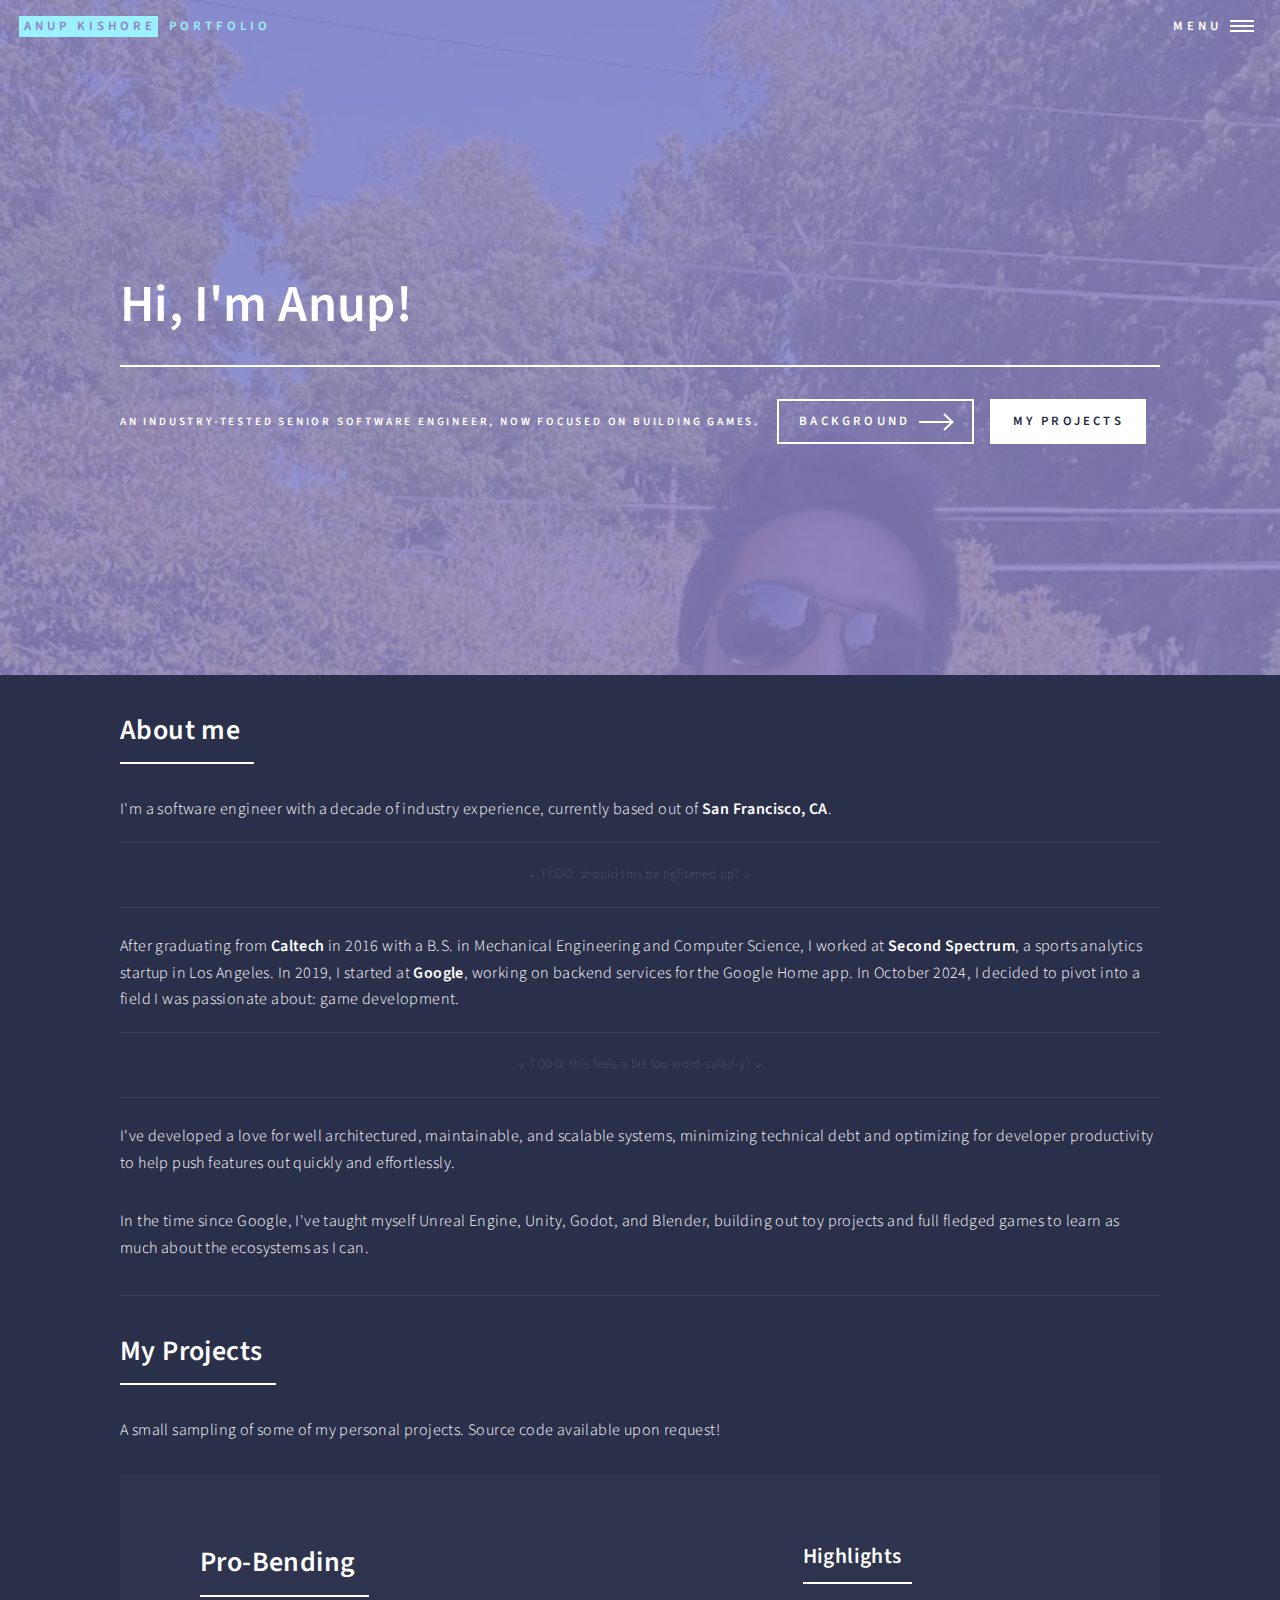
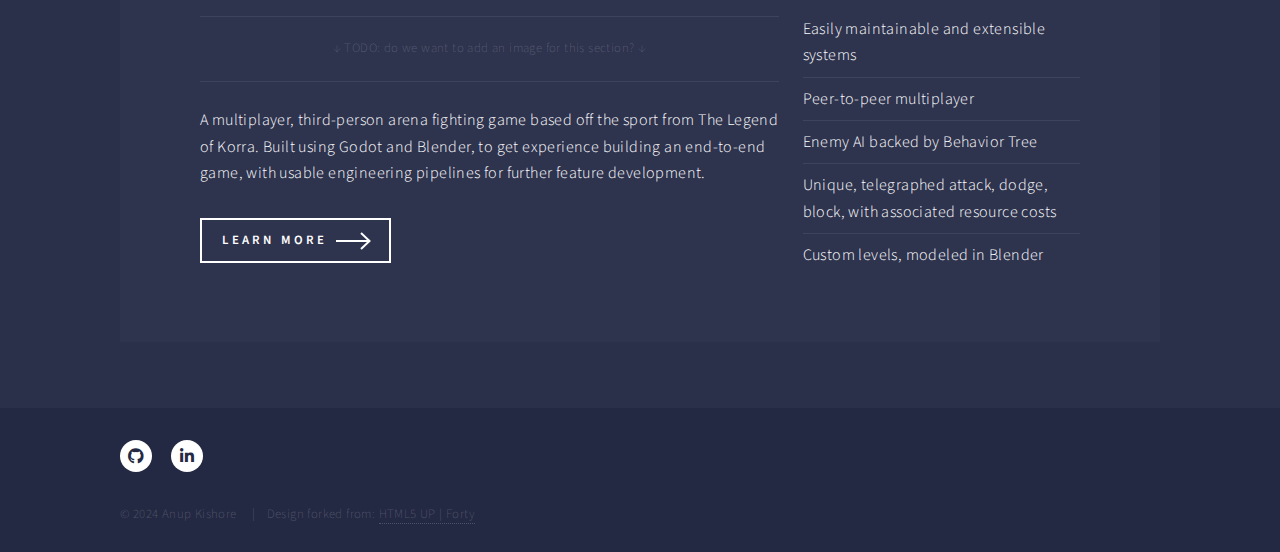
==== commit e7fe27a0: "Typos in background" ====
--- a/index.html
+++ b/index.html
@@ -80,26 +80,29 @@
                 <p>
                   I'm a software engineer with a decade of industry experience,
                   currently based out of <b>San Francisco, CA</b>.
-
-                  <div class="todo" >
-                    &ShortDownArrow; TODO: should this be tightened up? &ShortDownArrow;
-                  </div>
-                  <!-- TODO: does the background need to be this much? -->
+                </p>
+
+                <div class="todo">
+                  &ShortDownArrow; TODO: should this be tightened up?
+                  &ShortDownArrow;
+                </div>
+
+                <p>
                   After graduating from <b>Caltech</b> in 2016 with a B.S. in
-                  Mechanical Engineering and Computer Science, I worked at at
+                  Mechanical Engineering and Computer Science, I worked at
                   <b>Second Spectrum</b>, a sports analytics startup in Los
                   Angeles. In 2019, I started at <b>Google</b>, working on
                   backend services for the Google Home app. In October 2024, I
-                  decided to pivot into a field I was passionate about -- game
+                  decided to pivot into a field I was passionate about: game
                   development.
                 </p>
 
-                  <div class="todo" >
-                    &ShortDownArrow; TODO: this feels a bit too word-salad-y? &ShortDownArrow;
-                  </div>
-
-                <p>
-                  <!-- TODO, this is word fluff -->
+                <div class="todo">
+                  &ShortDownArrow; TODO: this feels a bit too word-salad-y?
+                  &ShortDownArrow;
+                </div>
+
+                <p>
                   I've developed a love for well architectured, maintainable,
                   and scalable systems, minimizing technical debt and optimizing
                   for developer productivity to help push features out quickly
@@ -131,7 +134,10 @@
                   <div class="col-8">
                     <header class="major"><h2>Pro-Bending</h2></header>
 
-                    <div class=todo> &ShortDownArrow; TODO: do we want to add an image for this section? &ShortDownArrow; </div>
+                    <div class="todo">
+                      &ShortDownArrow; TODO: do we want to add an image for this
+                      section? &ShortDownArrow;
+                    </div>
                     <p>
                       A multiplayer, third-person arena fighting game based off
                       the sport from The Legend of Korra. Built using Godot and
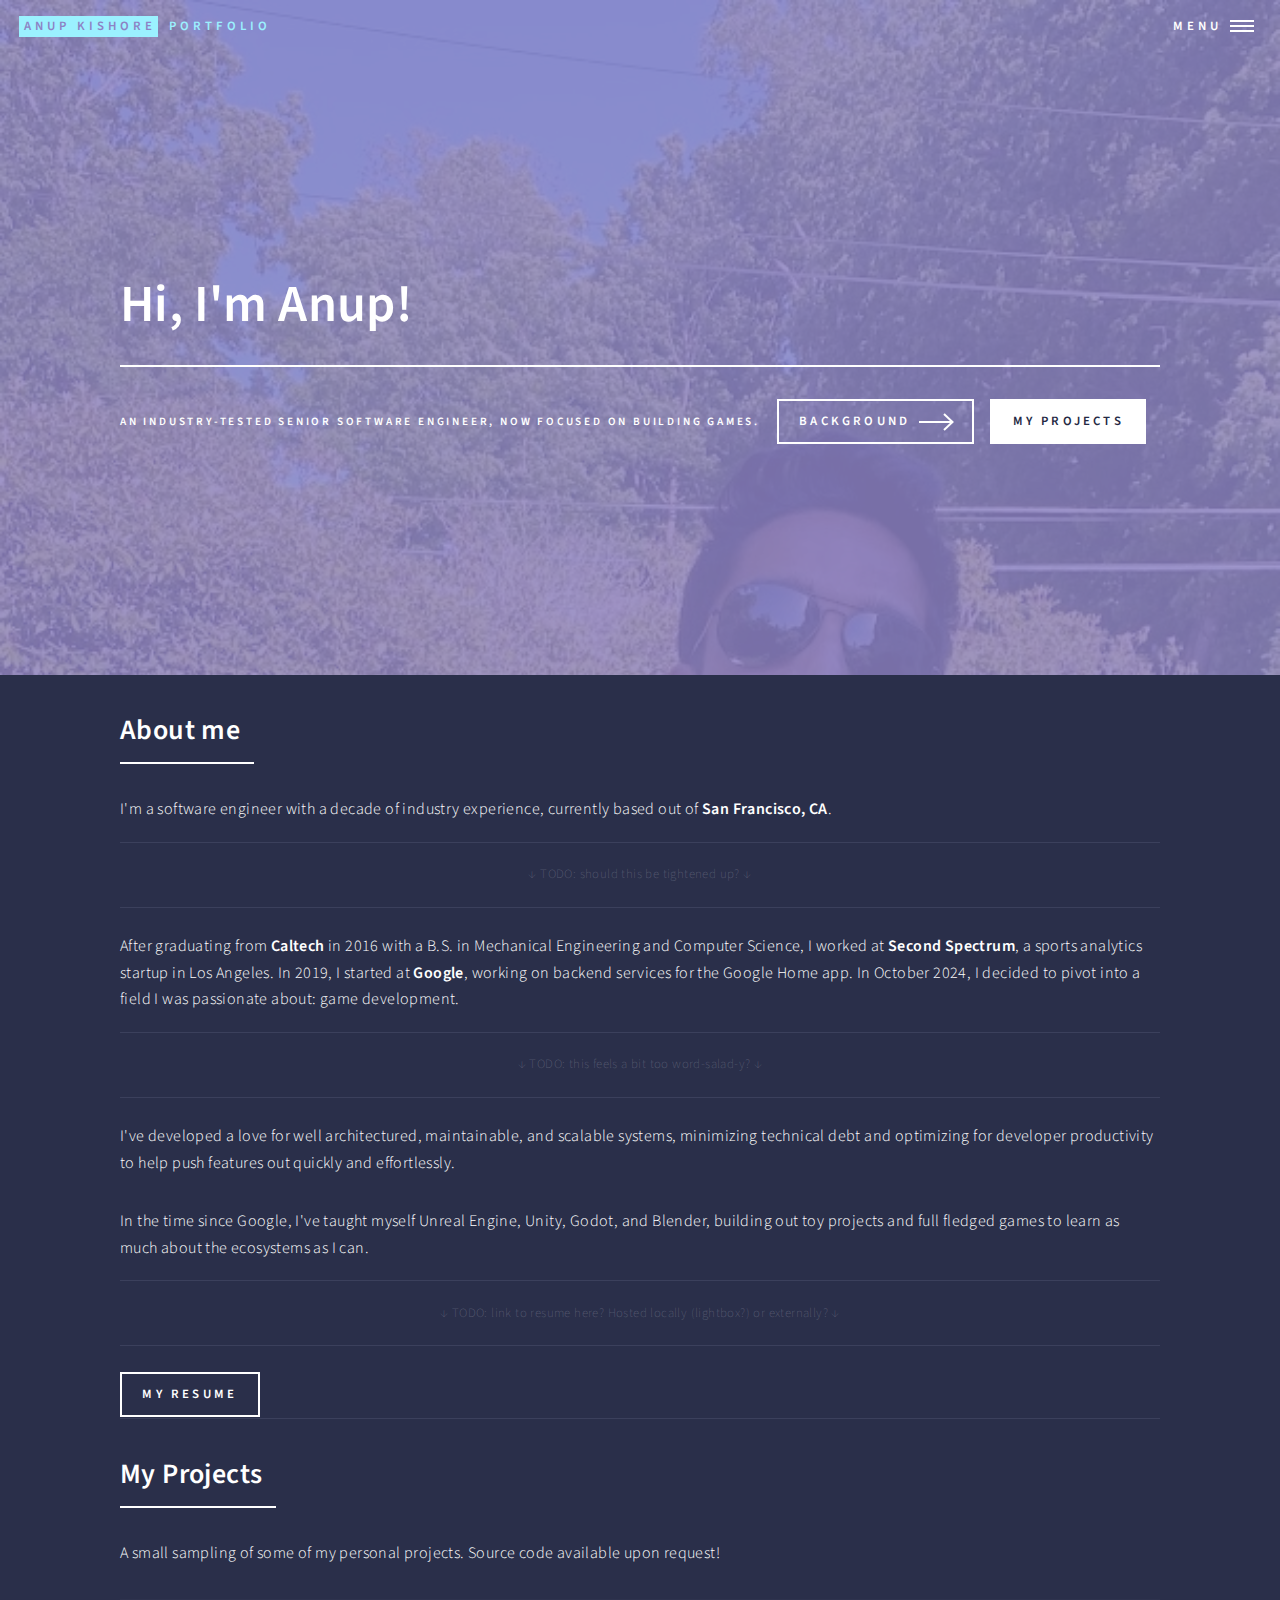
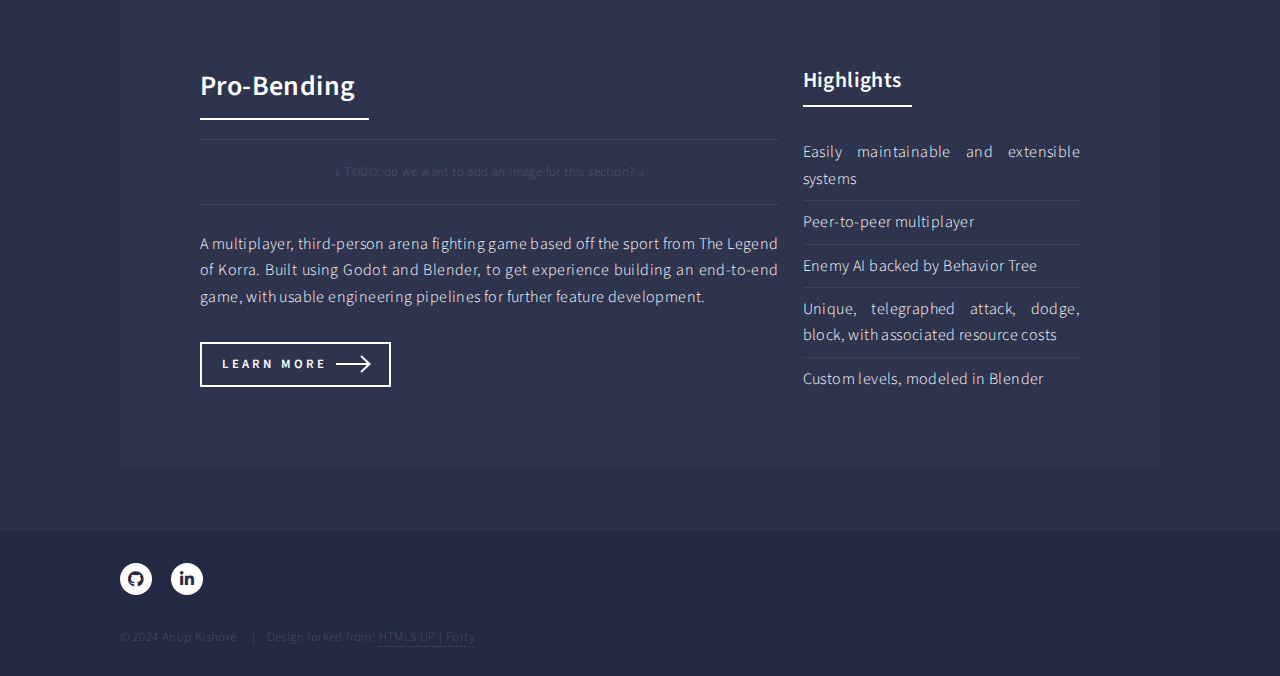
==== commit af16daa4: "Incorporate feedback / improvements" ====
--- a/index.html
+++ b/index.html
@@ -114,6 +114,17 @@
                   Unity, Godot, and Blender, building out toy projects and full
                   fledged games to learn as much about the ecosystems as I can.
                 </p>
+
+                <div class="todo">
+                  &ShortDownArrow; TODO: link to resume here? Hosted locally
+                  (lightbox?) or externally? &ShortDownArrow;
+                </div>
+
+                <div class="flex full">
+                  <div class="end">
+                    <a href="#" class="button">My Resume</a>
+                  </div>
+                </div>
               </div>
             </section>
           </div>
--- a/template/forty/assets/css/main.css
+++ b/template/forty/assets/css/main.css
@@ -460,6 +460,13 @@
 .grid-flex > * header, .box, .grid > *, .grid-flex > * {
   display: flex;
 }
+.flex.full, .box .full.content, .grid > * .full.content, .grid-flex > * .full.content, .box .full.header, .grid > * .full.header, .grid-flex > * .full.header,
+.box header.full,
+.grid > * header.full,
+.grid-flex > * header.full, .full.box, .grid > .full, .grid-flex > .full {
+  width: 100%;
+  height: 100%;
+}
 .flex.spread, .box .spread.content, .grid > * .spread.content, .grid-flex > * .spread.content, .box .spread.header, .grid > * .spread.header, .grid-flex > * .spread.header,
 .box header.spread,
 .grid > * header.spread,
@@ -492,6 +499,12 @@
 .grid > * header > .fill,
 .grid-flex > * header > .fill, .box > .fill, .grid > * > .fill, .grid-flex > * > .fill {
   flex-grow: 1;
+}
+.flex > .end, .box .content > .end, .grid > * .content > .end, .grid-flex > * .content > .end, .box .header > .end, .grid > * .header > .end, .grid-flex > * .header > .end,
+.box header > .end,
+.grid > * header > .end,
+.grid-flex > * header > .end, .box > .end, .grid > * > .end, .grid-flex > * > .end {
+  align-self: flex-end;
 }
 
 .box, .grid > *, .grid-flex > * {
@@ -1002,6 +1015,13 @@
 .grid-flex > * header, .box .content, .grid > * .content, .grid-flex > * .content {
   display: flex;
 }
+.flex.full, .full.box, .grid > .full, .grid-flex > .full, .box .full.header, .grid > * .full.header, .grid-flex > * .full.header,
+.box header.full,
+.grid > * header.full,
+.grid-flex > * header.full, .box .full.content, .grid > * .full.content, .grid-flex > * .full.content {
+  width: 100%;
+  height: 100%;
+}
 .flex.spread, .spread.box, .grid > .spread, .grid-flex > .spread, .box .spread.header, .grid > * .spread.header, .grid-flex > * .spread.header,
 .box header.spread,
 .grid > * header.spread,
@@ -1042,6 +1062,12 @@
 .grid > * header > .fill,
 .grid-flex > * header > .fill, .box .content > .fill, .grid > * .content > .fill, .grid-flex > * .content > .fill {
   flex-grow: 1;
+}
+.flex > .end, .box > .end, .grid > * > .end, .grid-flex > * > .end, .box .header > .end, .grid > * .header > .end, .grid-flex > * .header > .end,
+.box header > .end,
+.grid > * header > .end,
+.grid-flex > * header > .end, .box .content > .end, .grid > * .content > .end, .grid-flex > * .content > .end {
+  align-self: flex-end;
 }
 
 .box, .grid > *, .grid-flex > * {
@@ -2587,7 +2613,7 @@
   -ms-flex-direction: row;
   flex-direction: row;
   padding: 2em;
-  text-align: left;
+  text-align: justify;
 }
 .spotlights .spotlight > .content {
   display: -moz-flex;
@@ -2607,15 +2633,18 @@
   -ms-align-items: -ms-flex-start;
   align-items: flex-start;
   width: 100%;
+  margin-right: 0;
+  margin-left: 2em;
 }
 .spotlights .spotlight:nth-child(2n) {
-  text-align: right;
   -moz-flex-direction: row-reverse;
   -webkit-flex-direction: row-reverse;
   -ms-flex-direction: row-reverse;
   flex-direction: row-reverse;
 }
 .spotlights .spotlight:nth-child(2n) > .content {
+  margin-right: 2em;
+  margin-left: 0;
   -moz-align-items: -moz-flex-end;
   -webkit-align-items: -webkit-flex-end;
   -ms-align-items: -ms-flex-end;
@@ -2634,19 +2663,14 @@
   background-color: rgb(51.0044827586, 56.2687068966, 84.6955172414);
 }
 .spotlights .spotlight > .image {
-  background-position: center center;
-  background-size: cover;
   border-radius: 0;
-  display: block;
-  position: relative;
   width: 30%;
-  height: 100%;
-  margin: auto 2em;
 }
 .spotlights .spotlight > .image img {
   border-radius: 0;
-  display: block;
   width: 100%;
+  height: 100%;
+  object-fit: cover;
 }
 @media screen and (max-width: 980px) {
   .spotlights .spotlight {
@@ -2656,9 +2680,16 @@
     width: 100%;
   }
   .spotlights .spotlight > .content {
+    margin: 0;
     width: 100%;
   }
 }
+@media screen and (max-width: 736px) {
+  .spotlights .spotlight > .content {
+    margin: 0;
+  }
+}
+
 /* Table */
 .table-wrapper {
   -webkit-overflow-scrolling: touch;
@@ -3145,7 +3176,6 @@
   display: flex;
   padding: 6em 0 2em 0;
   background-attachment: fixed;
-  background-position: center;
   background-repeat: no-repeat;
   background-size: cover;
   border-bottom: 0 !important;
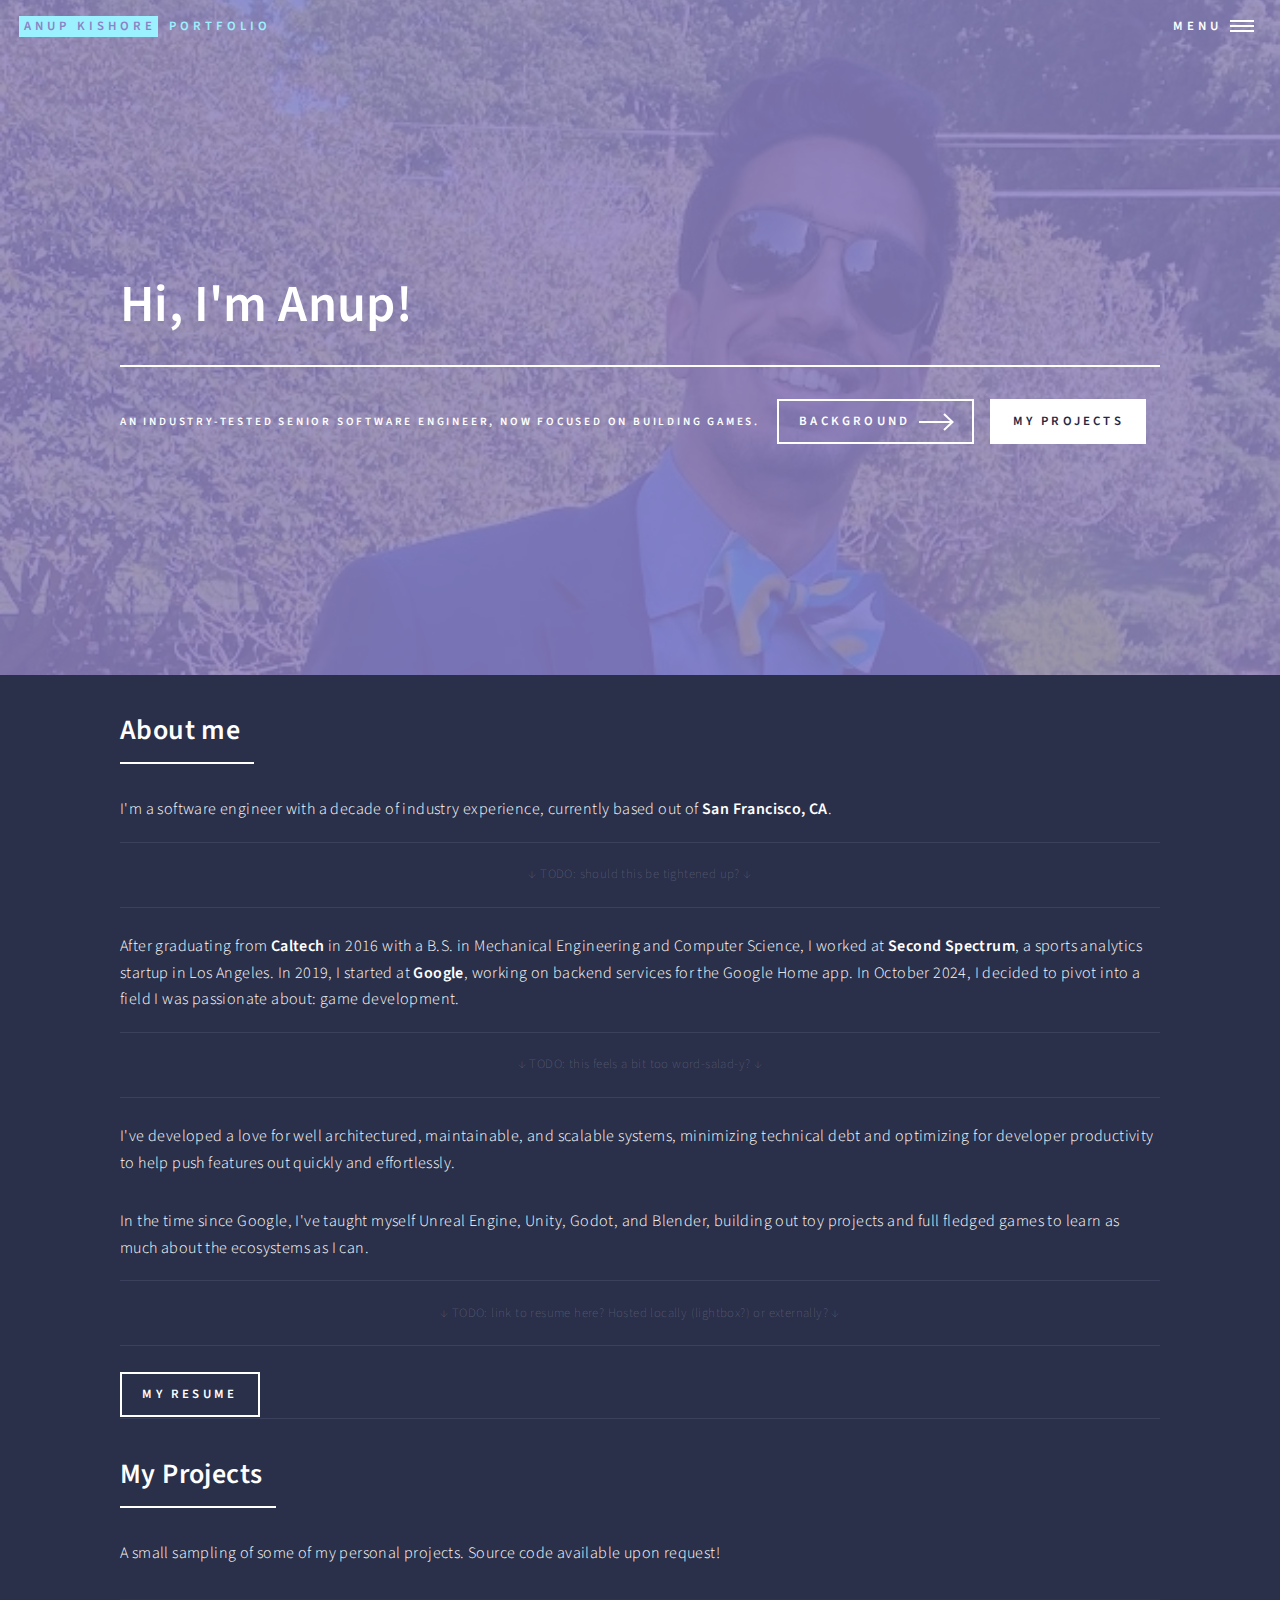
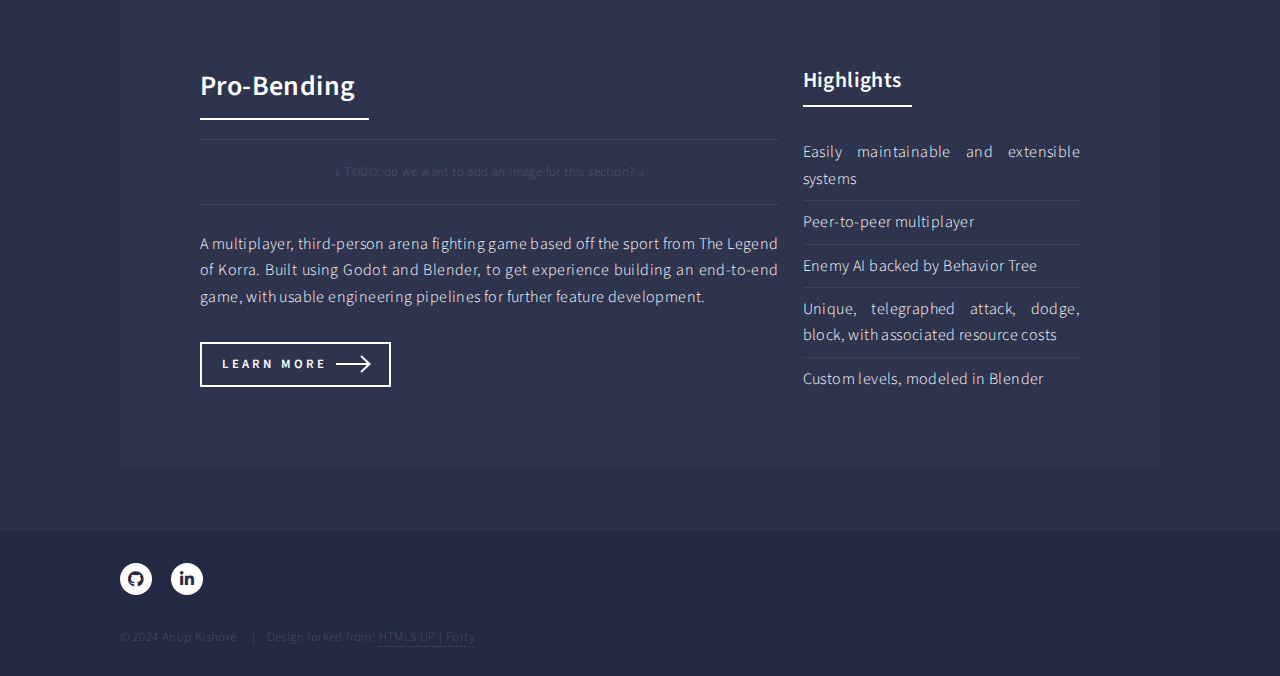
==== commit 66442f1c: "Focus the landing image on my face" ====
--- a/index.html
+++ b/index.html
@@ -45,7 +45,7 @@
       </header>
 
       <!-- Intro -->
-      <section id="banner" class="major style2">
+      <section id="banner" data-focus-y="30%" class="major style2">
         <div class="inner">
           <header class="major">
             <h1>Hi, I'm Anup!</h1>
@@ -65,7 +65,9 @@
             </ul>
           </div>
         </div>
-        <div class="image"><img src="/images/anup.jpg" alt="" /></div>
+        <div class="image">
+          <img src="/images/anup.jpg" alt="" />
+        </div>
       </section>
 
       <div id="main" class="split">
--- a/template/forty/assets/css/main.css
+++ b/template/forty/assets/css/main.css
@@ -3175,9 +3175,8 @@
   display: -ms-flex;
   display: flex;
   padding: 6em 0 2em 0;
-  background-attachment: fixed;
   background-repeat: no-repeat;
-  background-size: cover;
+  background-size: 100% auto;
   border-bottom: 0 !important;
   cursor: default;
   margin-bottom: -3.25em;
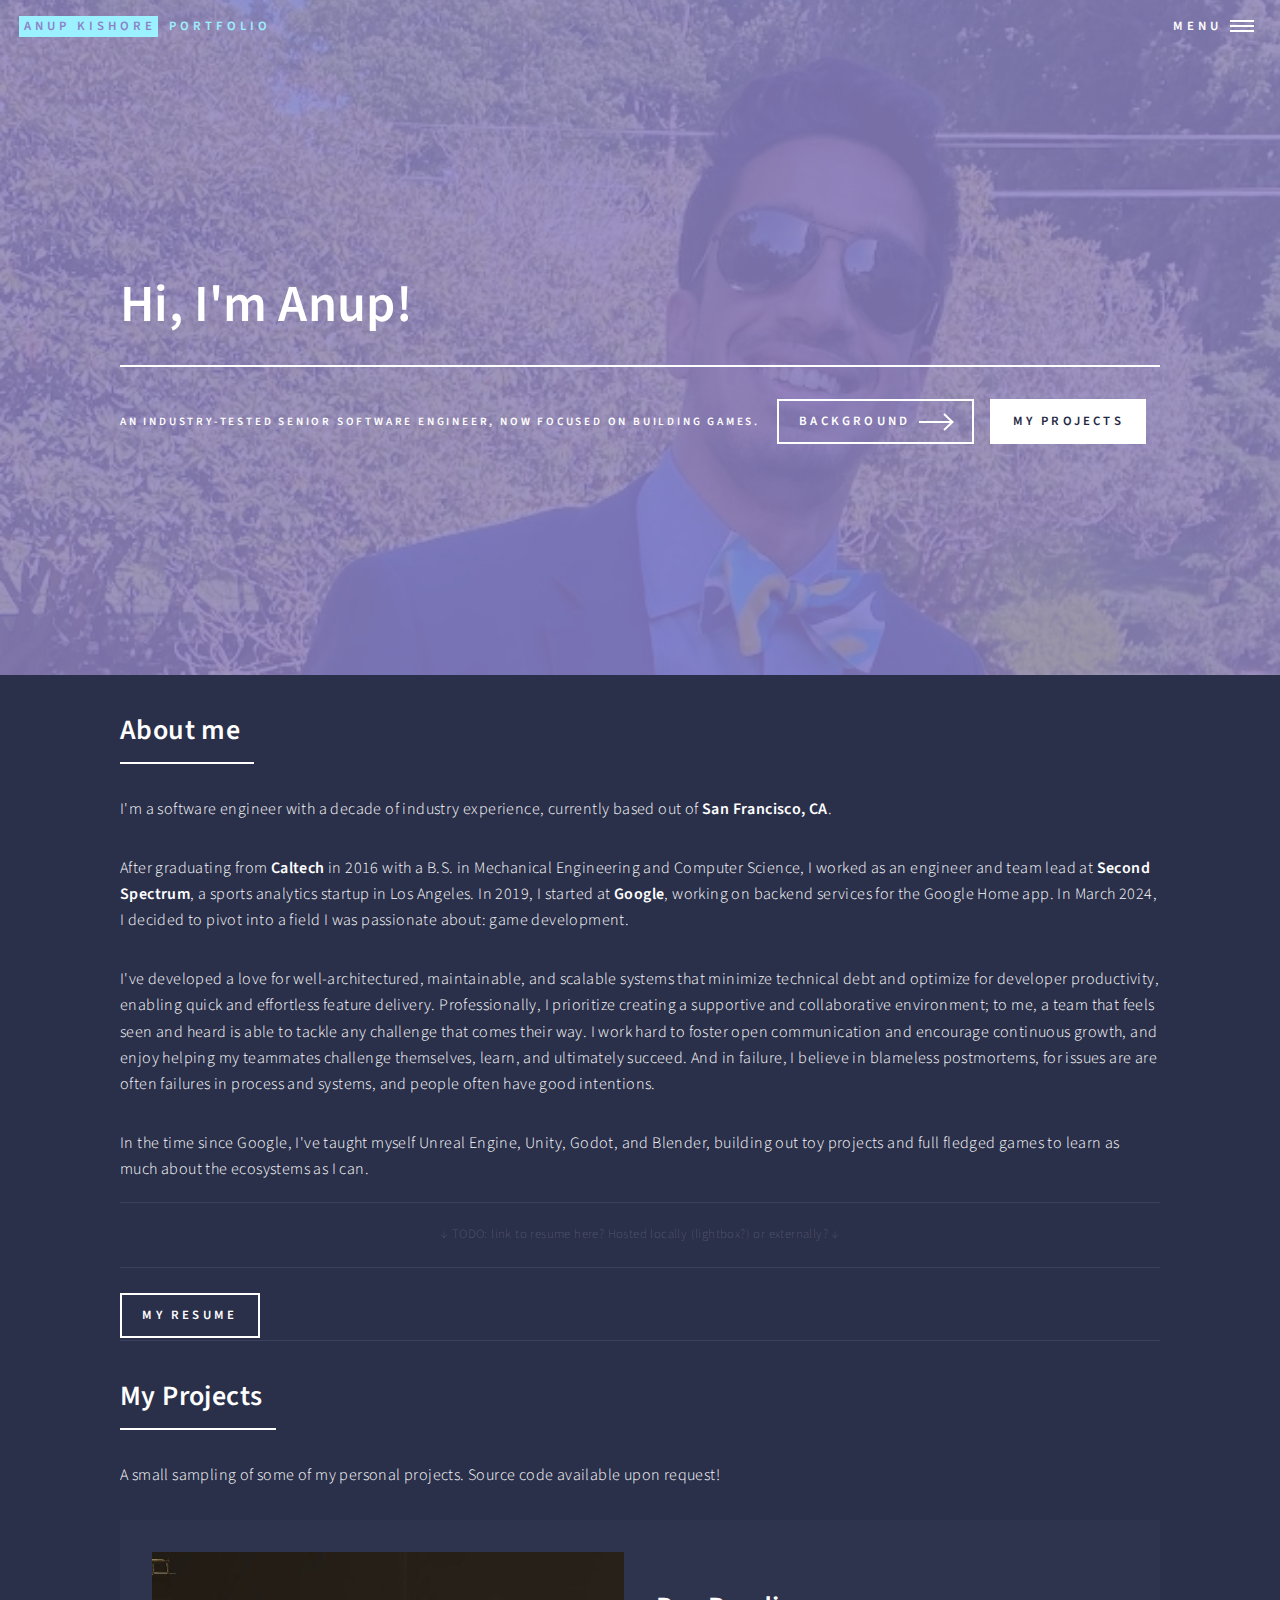
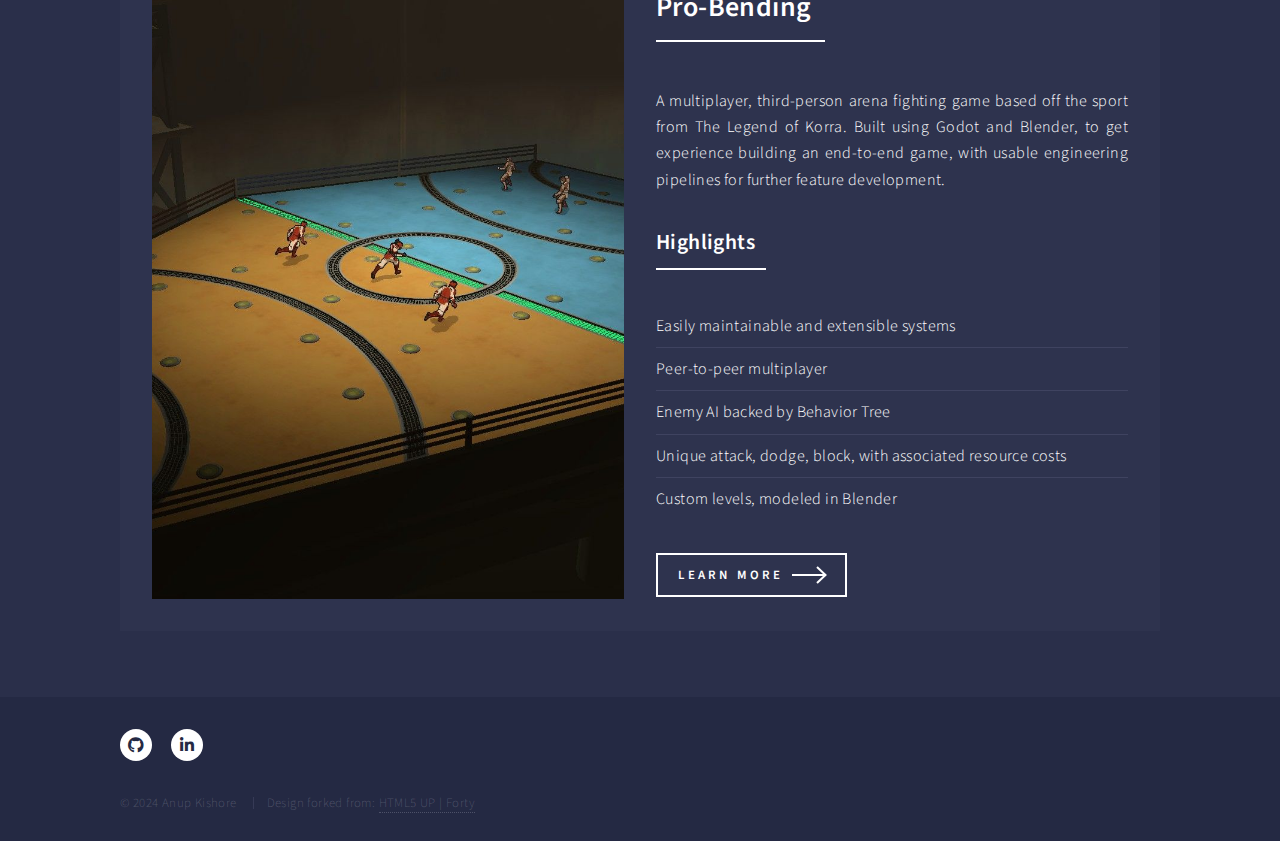
==== commit c93b2f9f: "Start to clear out todos, rewording overviews and adding splash art" ====
--- a/index.html
+++ b/index.html
@@ -84,31 +84,29 @@
                   currently based out of <b>San Francisco, CA</b>.
                 </p>
 
-                <div class="todo">
-                  &ShortDownArrow; TODO: should this be tightened up?
-                  &ShortDownArrow;
-                </div>
-
                 <p>
                   After graduating from <b>Caltech</b> in 2016 with a B.S. in
-                  Mechanical Engineering and Computer Science, I worked at
-                  <b>Second Spectrum</b>, a sports analytics startup in Los
-                  Angeles. In 2019, I started at <b>Google</b>, working on
-                  backend services for the Google Home app. In October 2024, I
-                  decided to pivot into a field I was passionate about: game
-                  development.
-                </p>
-
-                <div class="todo">
-                  &ShortDownArrow; TODO: this feels a bit too word-salad-y?
-                  &ShortDownArrow;
-                </div>
-
-                <p>
-                  I've developed a love for well architectured, maintainable,
-                  and scalable systems, minimizing technical debt and optimizing
-                  for developer productivity to help push features out quickly
-                  and effortlessly.
+                  Mechanical Engineering and Computer Science, I worked as an
+                  engineer and team lead at <b>Second Spectrum</b>, a sports
+                  analytics startup in Los Angeles. In 2019, I started at
+                  <b>Google</b>, working on backend services for the Google Home
+                  app. In March 2024, I decided to pivot into a field I was
+                  passionate about: game development.
+                </p>
+
+                <p>
+                  I've developed a love for well-architectured, maintainable,
+                  and scalable systems that minimize technical debt and optimize
+                  for developer productivity, enabling quick and effortless
+                  feature delivery. Professionally, I prioritize creating a
+                  supportive and collaborative environment; to me, a team that
+                  feels seen and heard is able to tackle any challenge that
+                  comes their way. I work hard to foster open communication and
+                  encourage continuous growth, and enjoy helping my teammates
+                  challenge themselves, learn, and ultimately succeed. And in
+                  failure, I believe in blameless postmortems, for issues are
+                  are often failures in process and systems, and people often
+                  have good intentions.
                 </p>
 
                 <p>
@@ -142,40 +140,36 @@
 
           <section id="projects" class="spotlights">
             <section class="spotlight">
-              <div class="inner">
-                <div class="row">
-                  <div class="col-8">
-                    <header class="major"><h2>Pro-Bending</h2></header>
-
-                    <div class="todo">
-                      &ShortDownArrow; TODO: do we want to add an image for this
-                      section? &ShortDownArrow;
-                    </div>
-                    <p>
-                      A multiplayer, third-person arena fighting game based off
-                      the sport from The Legend of Korra. Built using Godot and
-                      Blender, to get experience building an end-to-end game,
-                      with usable engineering pipelines for further feature
-                      development.
-                    </p>
-                    <a href="projects/pro-bending.html" class="button next"
-                      >Learn More</a
-                    >
-                  </div>
-                  <div class="col-4">
-                    <header class="major"><h3>Highlights</h3></header>
-                    <ul class="alt">
-                      <li>Easily maintainable and extensible systems</li>
-                      <li>Peer-to-peer multiplayer</li>
-                      <li>Enemy AI backed by Behavior Tree</li>
-                      <li>
-                        Unique, telegraphed attack, dodge, block, with
-                        associated resource costs
-                      </li>
-                      <li>Custom levels, modeled in Blender</li>
-                    </ul>
-                  </div>
-                </div>
+              <div class="image image-left" style="width: 100%">
+                <img
+                  width="100%"
+                  style="object-position: 50% 50%"
+                  src="/images/pro-bending/splash.jpg"
+                />
+              </div>
+              <div class="content inner">
+                <header class="major"><h2>Pro-Bending</h2></header>
+
+                <p>
+                  A multiplayer, third-person arena fighting game based off the
+                  sport from The Legend of Korra. Built using Godot and Blender,
+                  to get experience building an end-to-end game, with usable
+                  engineering pipelines for further feature development.
+                </p>
+
+                <header class="major"><h3>Highlights</h3></header>
+                <ul class="alt" style="width: 100%">
+                  <li>Easily maintainable and extensible systems</li>
+                  <li>Peer-to-peer multiplayer</li>
+                  <li>Enemy AI backed by Behavior Tree</li>
+                  <li>
+                    Unique attack, dodge, block, with associated resource costs
+                  </li>
+                  <li>Custom levels, modeled in Blender</li>
+                </ul>
+                <a href="projects/pro-bending.html" class="button next"
+                  >Learn More</a
+                >
               </div>
               <!-- TODO: do we want a image for this? -->
               <!-- <div class="image"> -->
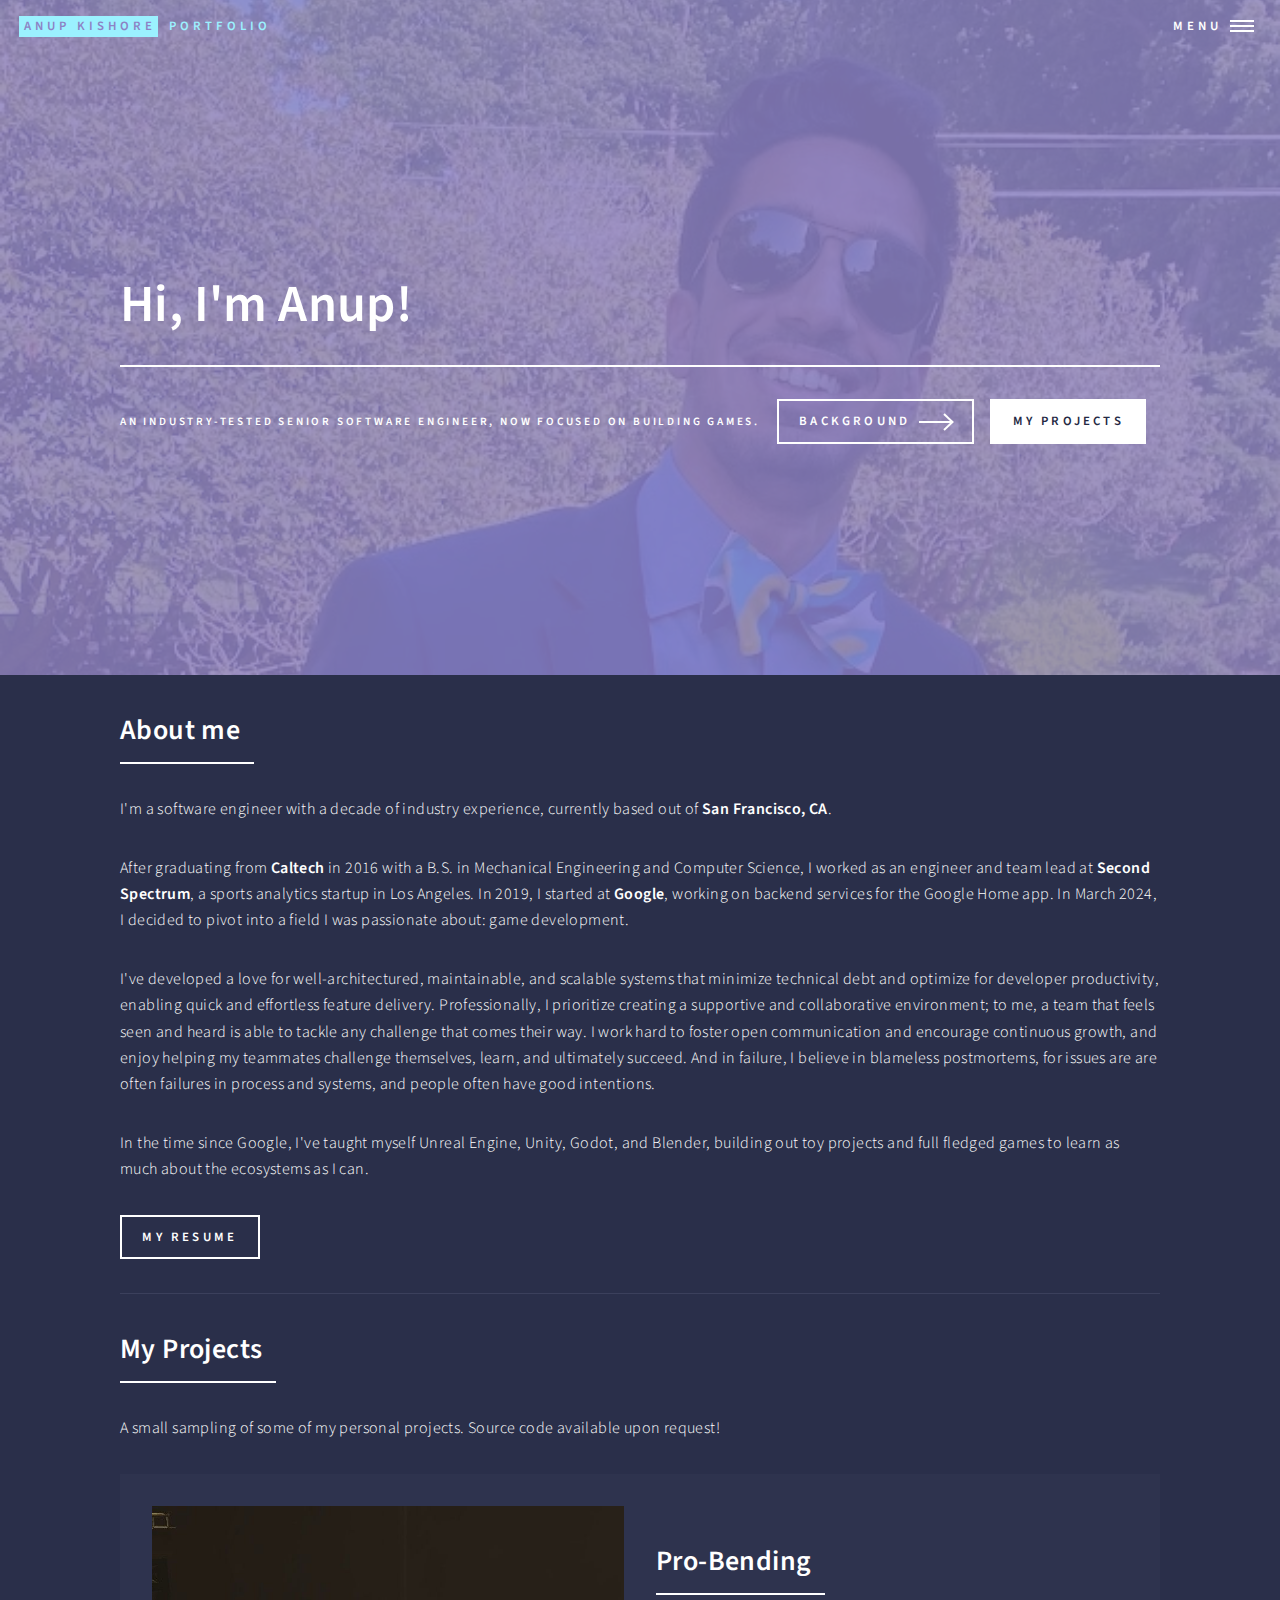
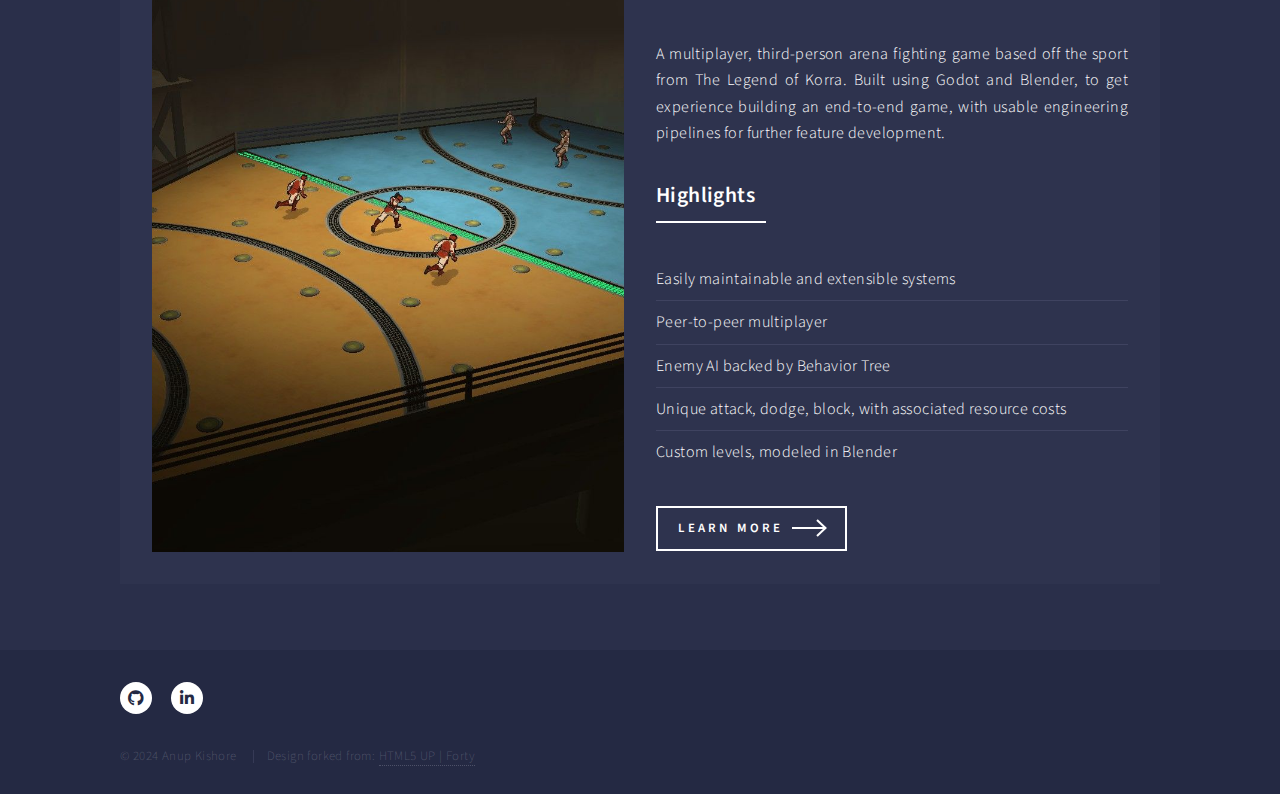
==== commit 2d17fd78: "Add proper link to resume" ====
--- a/index.html
+++ b/index.html
@@ -115,14 +115,14 @@
                   fledged games to learn as much about the ecosystems as I can.
                 </p>
 
-                <div class="todo">
-                  &ShortDownArrow; TODO: link to resume here? Hosted locally
-                  (lightbox?) or externally? &ShortDownArrow;
-                </div>
-
                 <div class="flex full">
-                  <div class="end">
-                    <a href="#" class="button">My Resume</a>
+                  <!-- TODO: Locally host resume + lightbox? -->
+                  <div class="end" style="margin-bottom: 2em">
+                    <a
+                      href="https://drive.google.com/file/d/1lu1D8dt93DX5RMWyDzdd_wkpQ06nskQ6/view?usp=drive_link"
+                      class="button"
+                      >My Resume</a
+                    >
                   </div>
                 </div>
               </div>
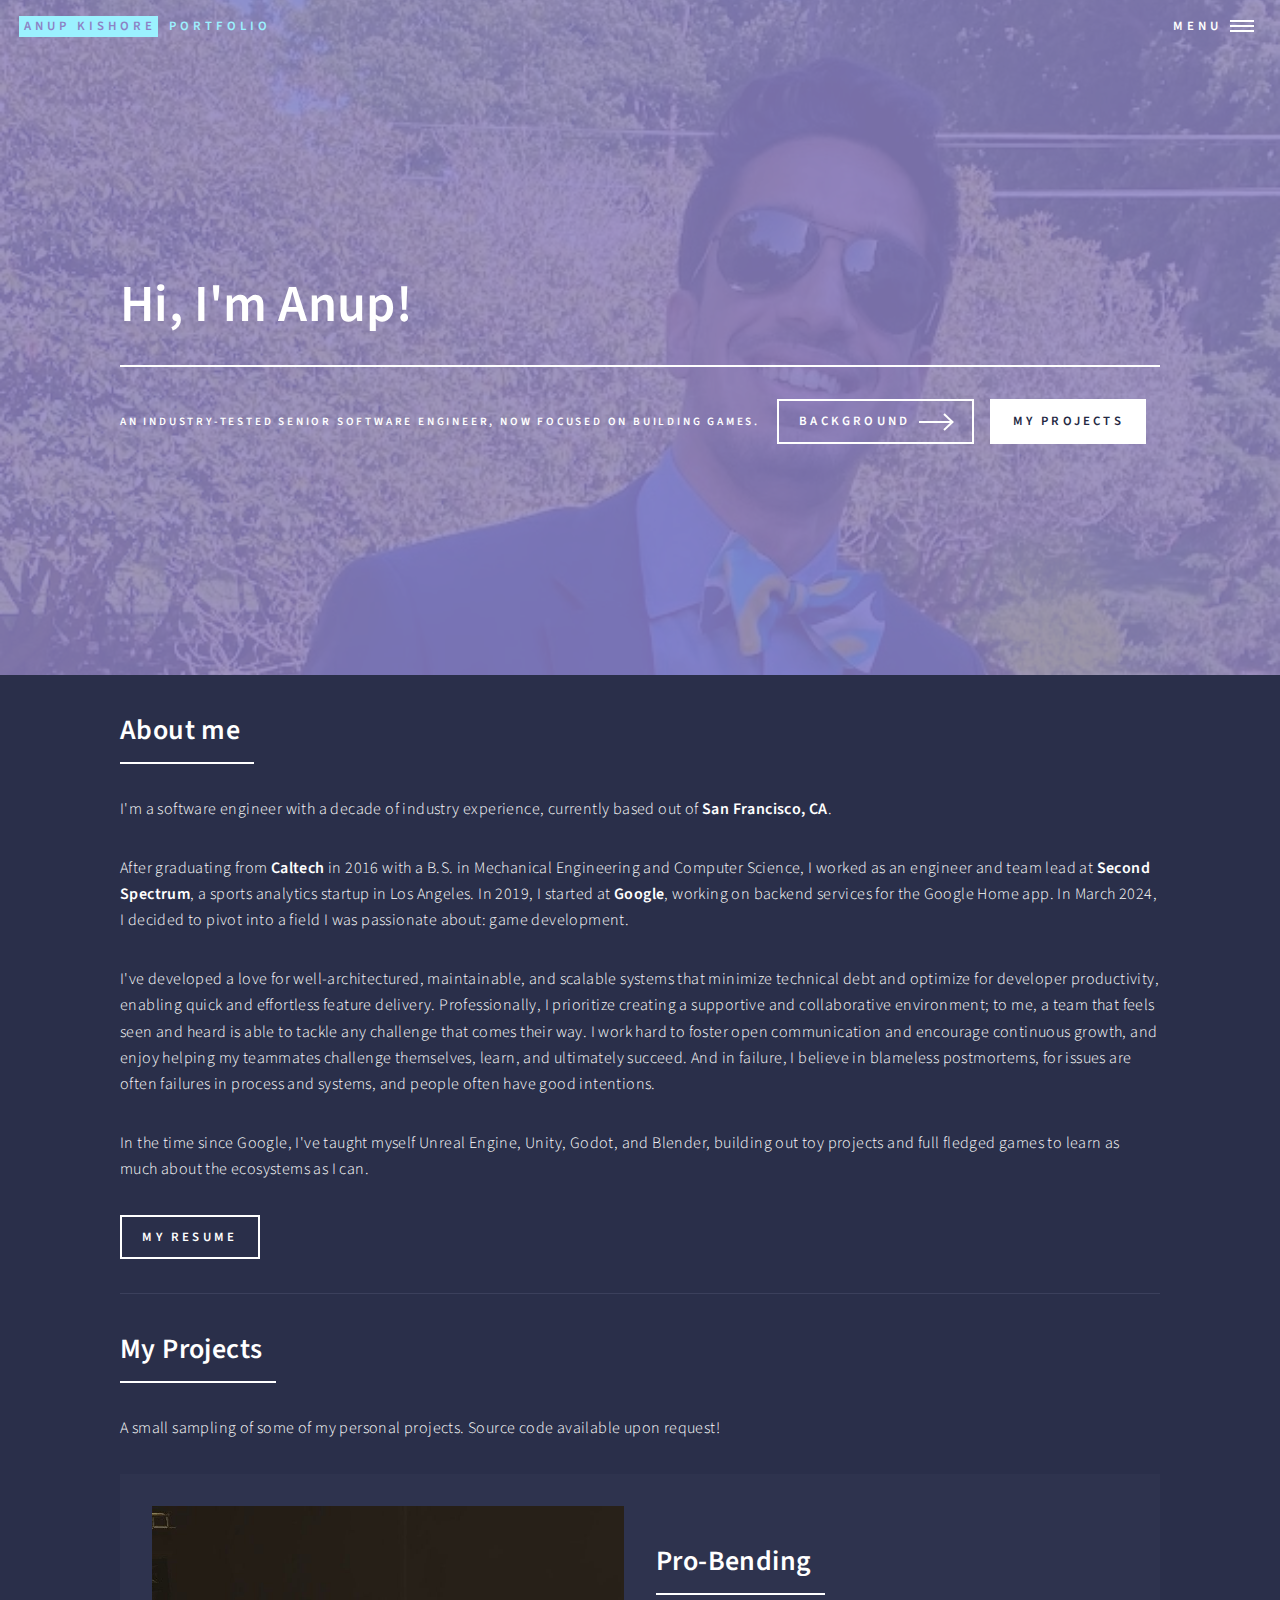
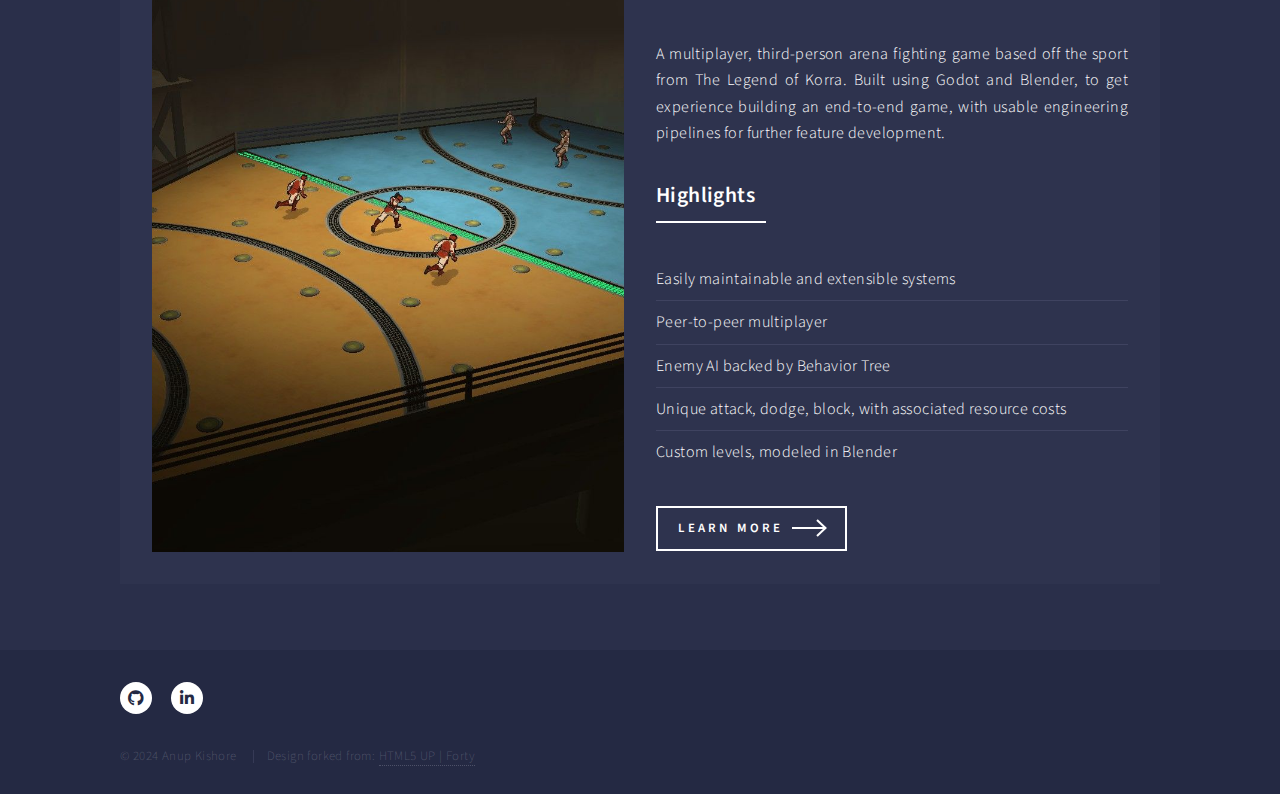
==== commit c3b7879f: "Remove typo" ====
--- a/index.html
+++ b/index.html
@@ -105,8 +105,8 @@
                   encourage continuous growth, and enjoy helping my teammates
                   challenge themselves, learn, and ultimately succeed. And in
                   failure, I believe in blameless postmortems, for issues are
-                  are often failures in process and systems, and people often
-                  have good intentions.
+                  often failures in process and systems, and people often have
+                  good intentions.
                 </p>
 
                 <p>
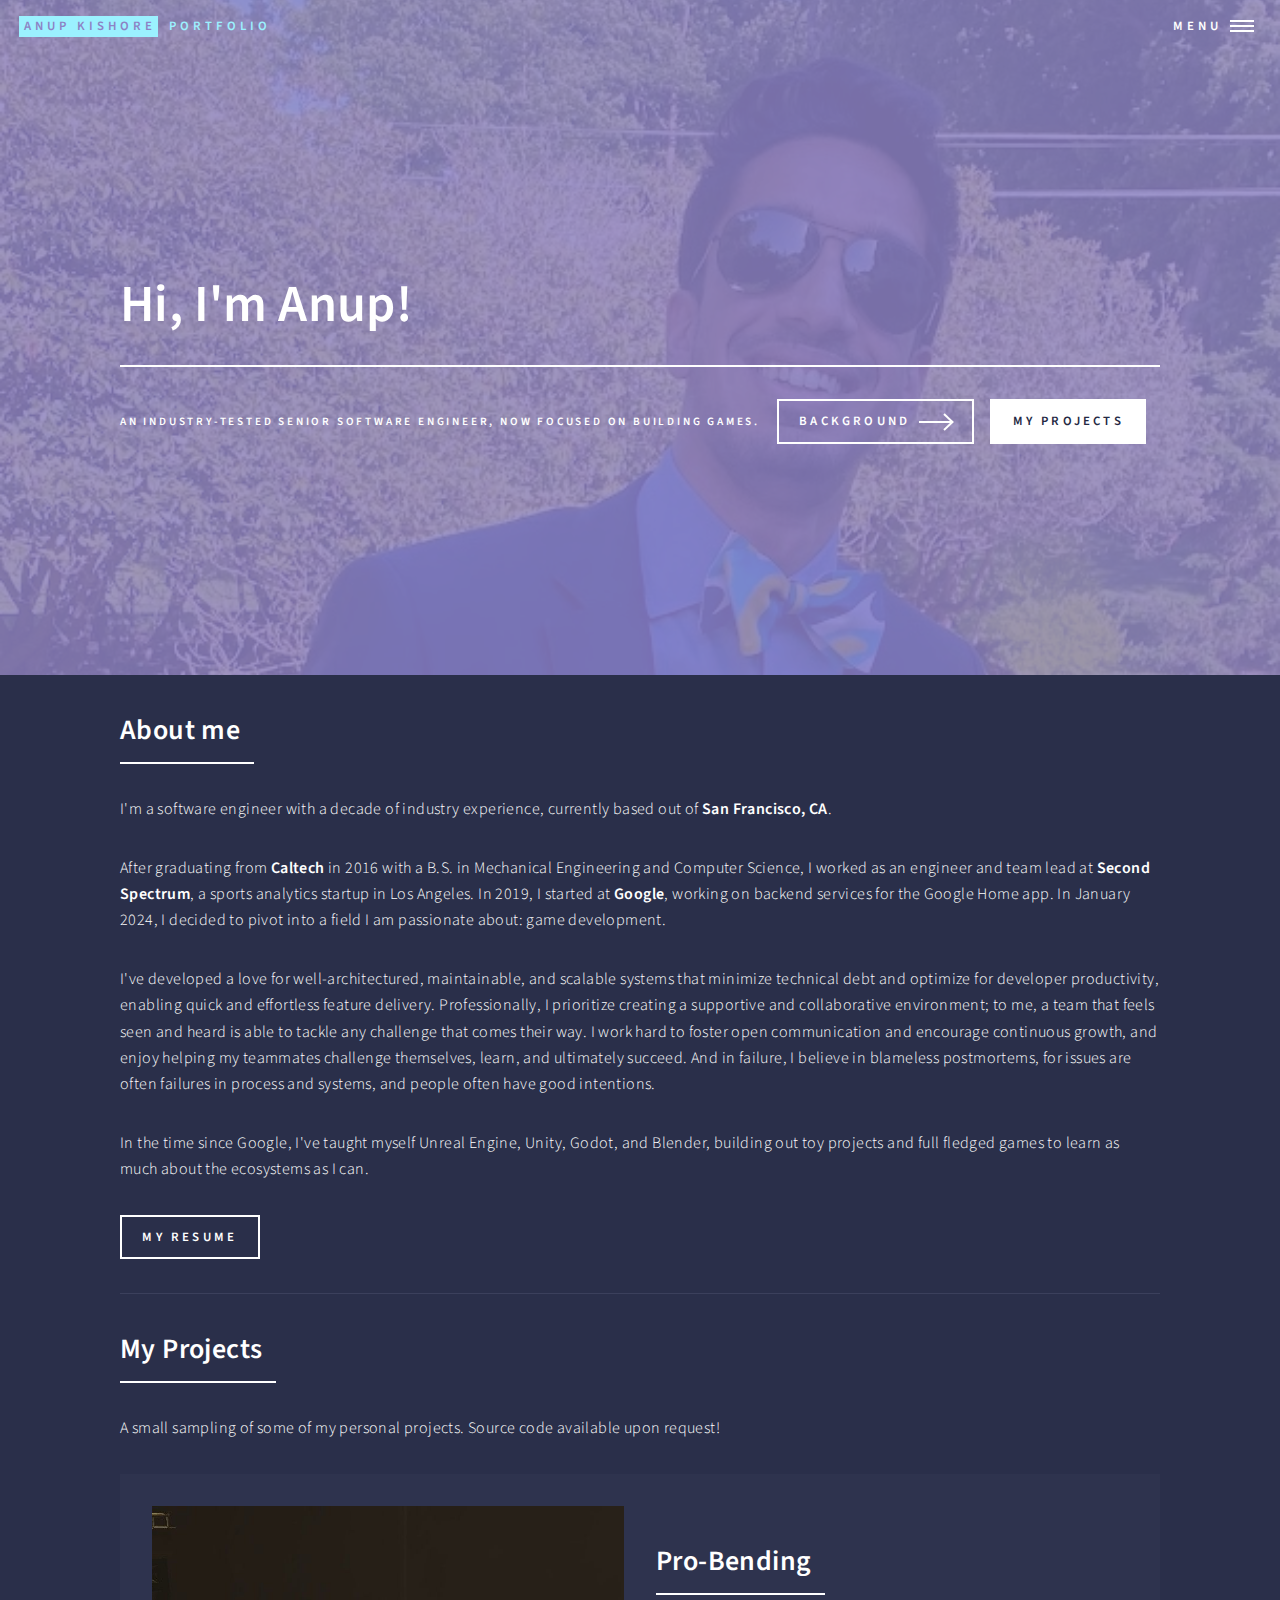
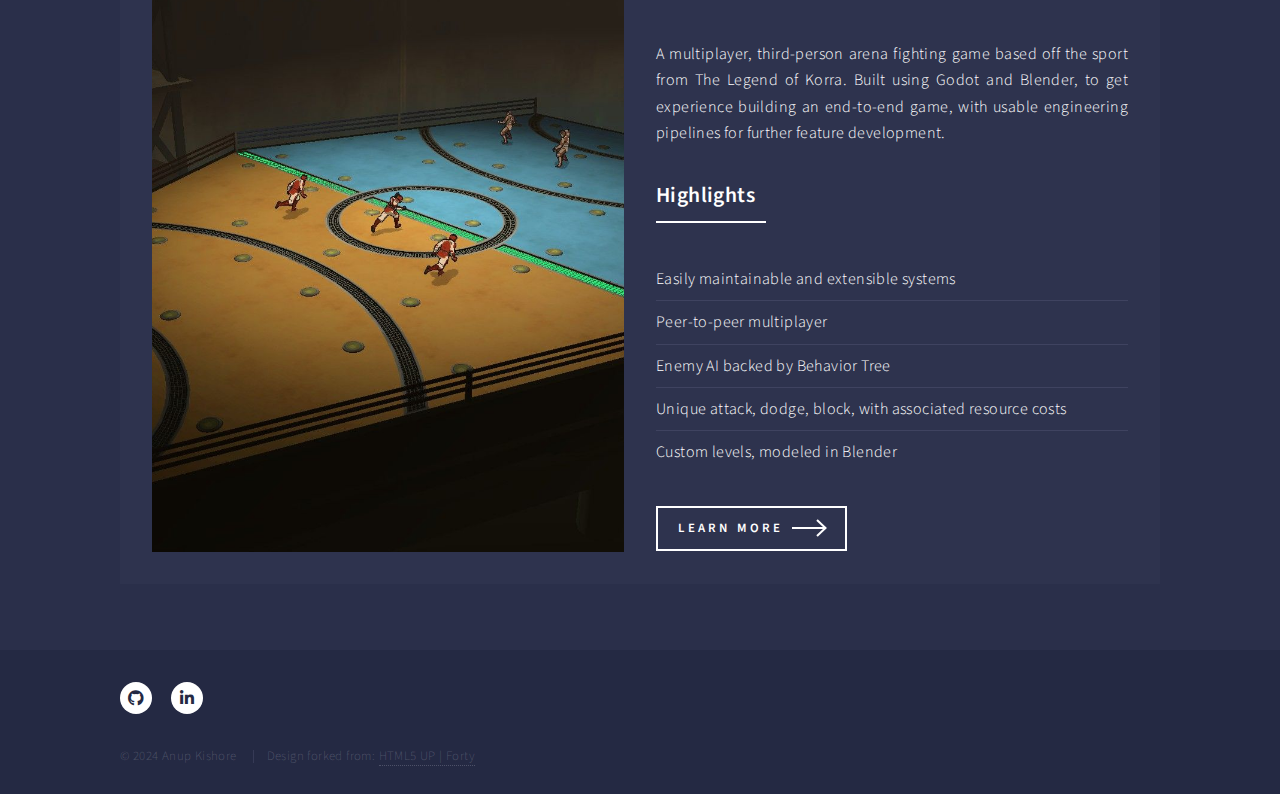
==== commit 6b469894: "Update Resume link" ====
--- a/index.html
+++ b/index.html
@@ -90,7 +90,9 @@
                   engineer and team lead at <b>Second Spectrum</b>, a sports
                   analytics startup in Los Angeles. In 2019, I started at
                   <b>Google</b>, working on backend services for the Google Home
-                  app. In March 2024, I decided to pivot into a field I was
+                  app.
+                  <!-- TODO: expand technical, projects led + improvements made -->
+                  In January 2024, I decided to pivot into a field I am
                   passionate about: game development.
                 </p>
 
@@ -119,7 +121,7 @@
                   <!-- TODO: Locally host resume + lightbox? -->
                   <div class="end" style="margin-bottom: 2em">
                     <a
-                      href="https://drive.google.com/file/d/1lu1D8dt93DX5RMWyDzdd_wkpQ06nskQ6/view?usp=drive_link"
+                      href="https://drive.google.com/file/d/1B8PbG-fw4mRTtnpPLceBYQN10PkTU6oE/view?usp=sharing"
                       class="button"
                       >My Resume</a
                     >
